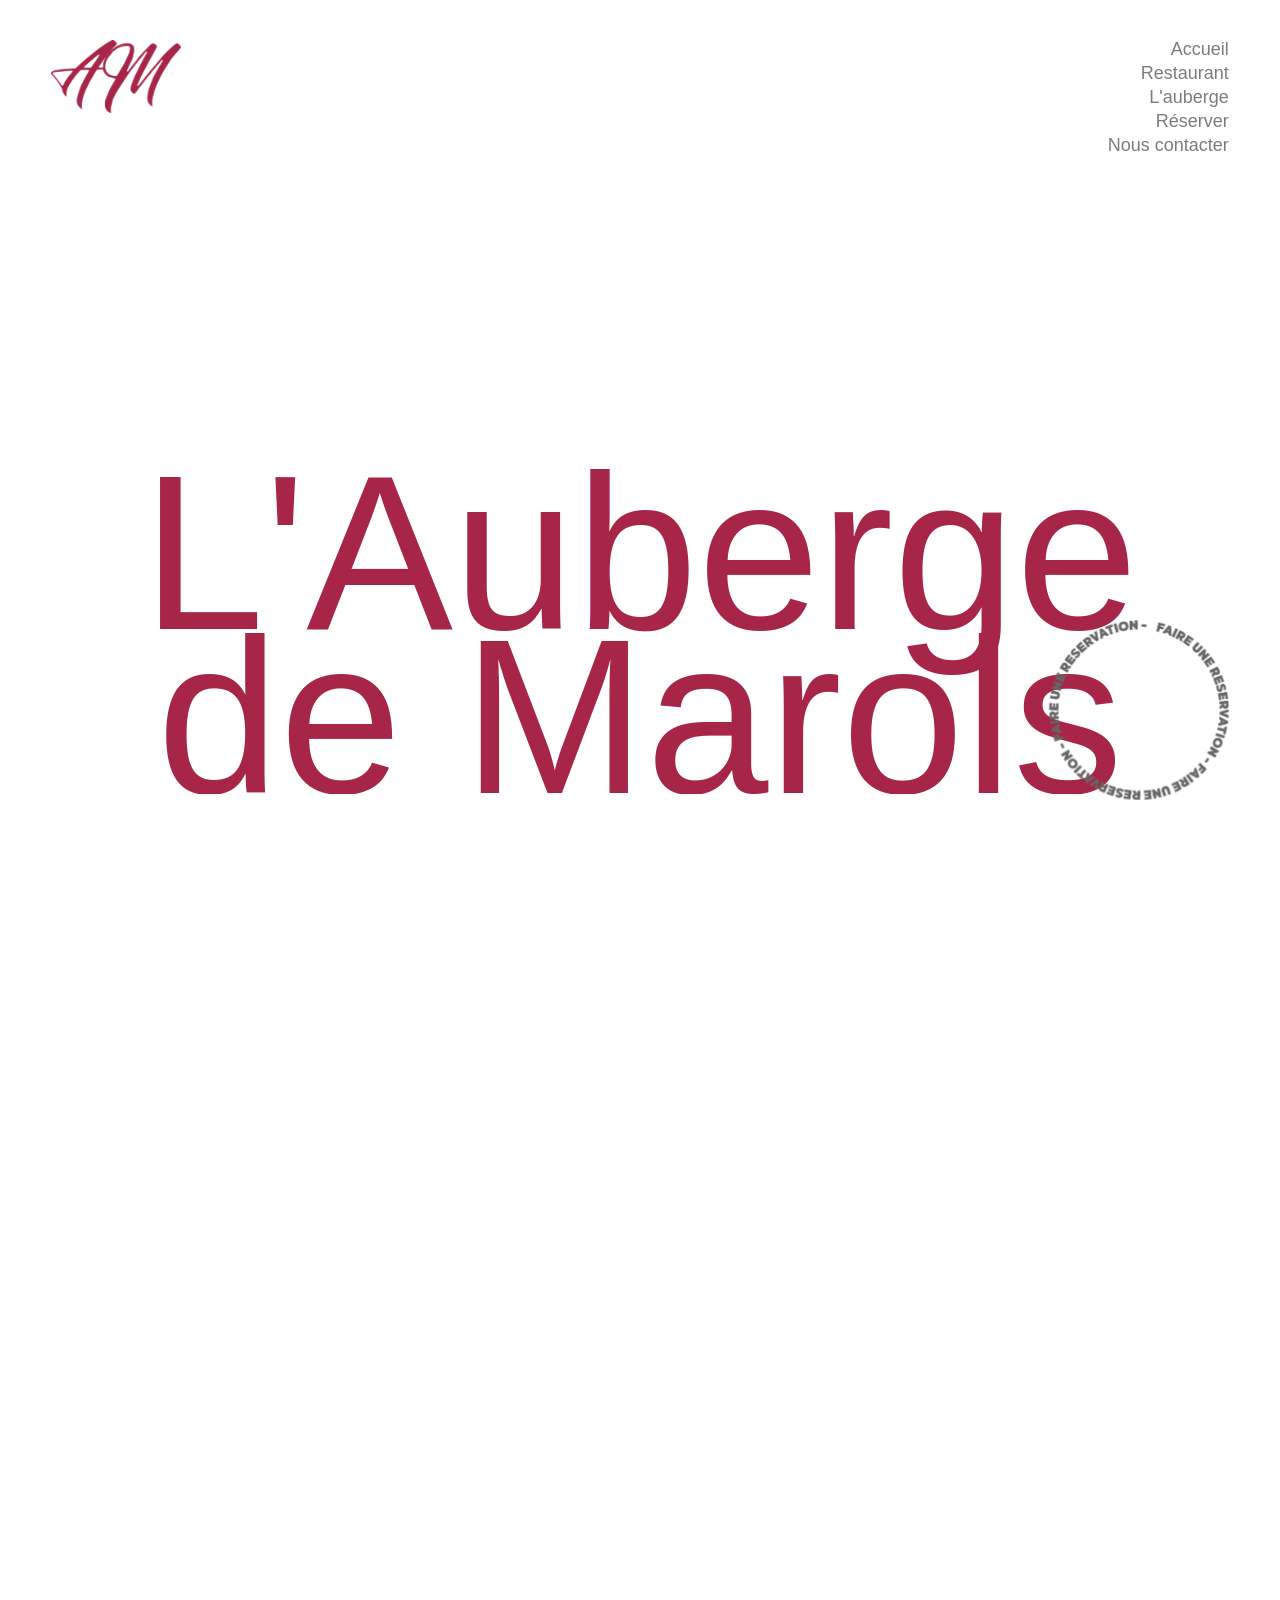
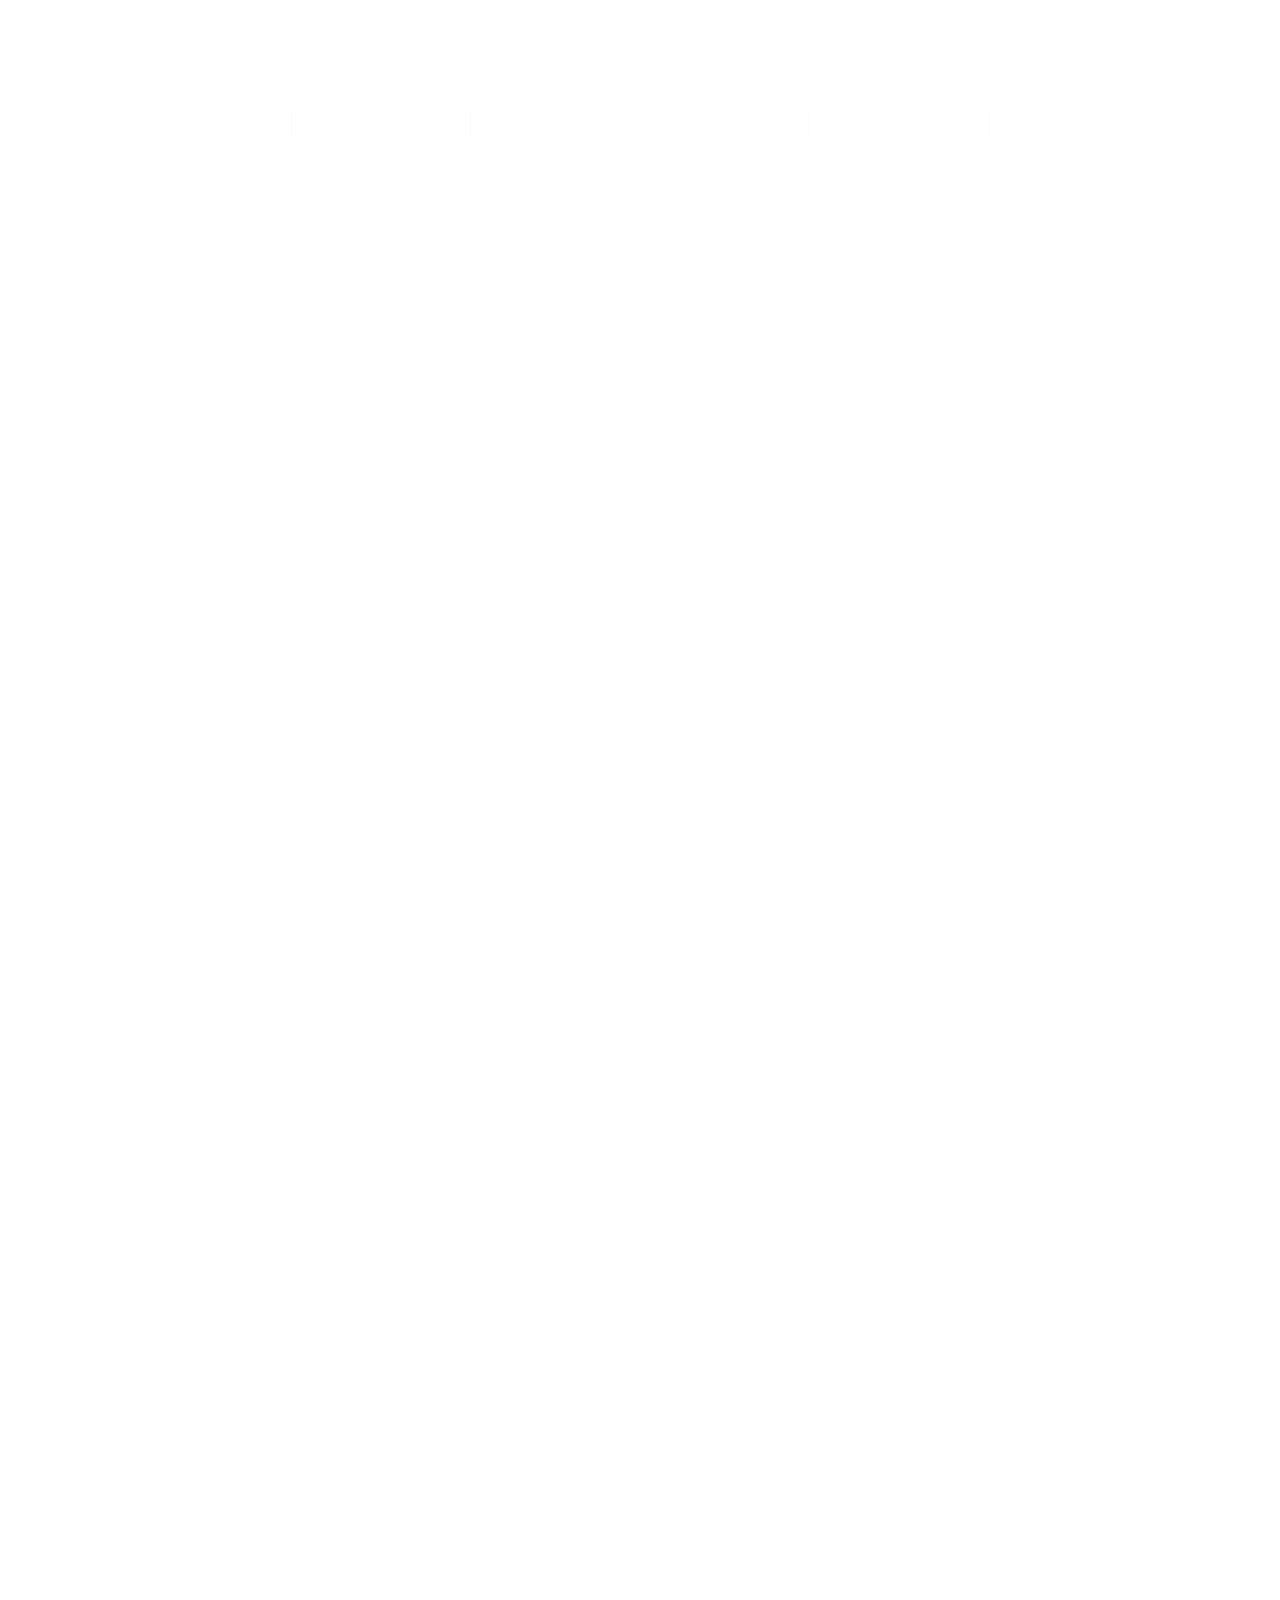
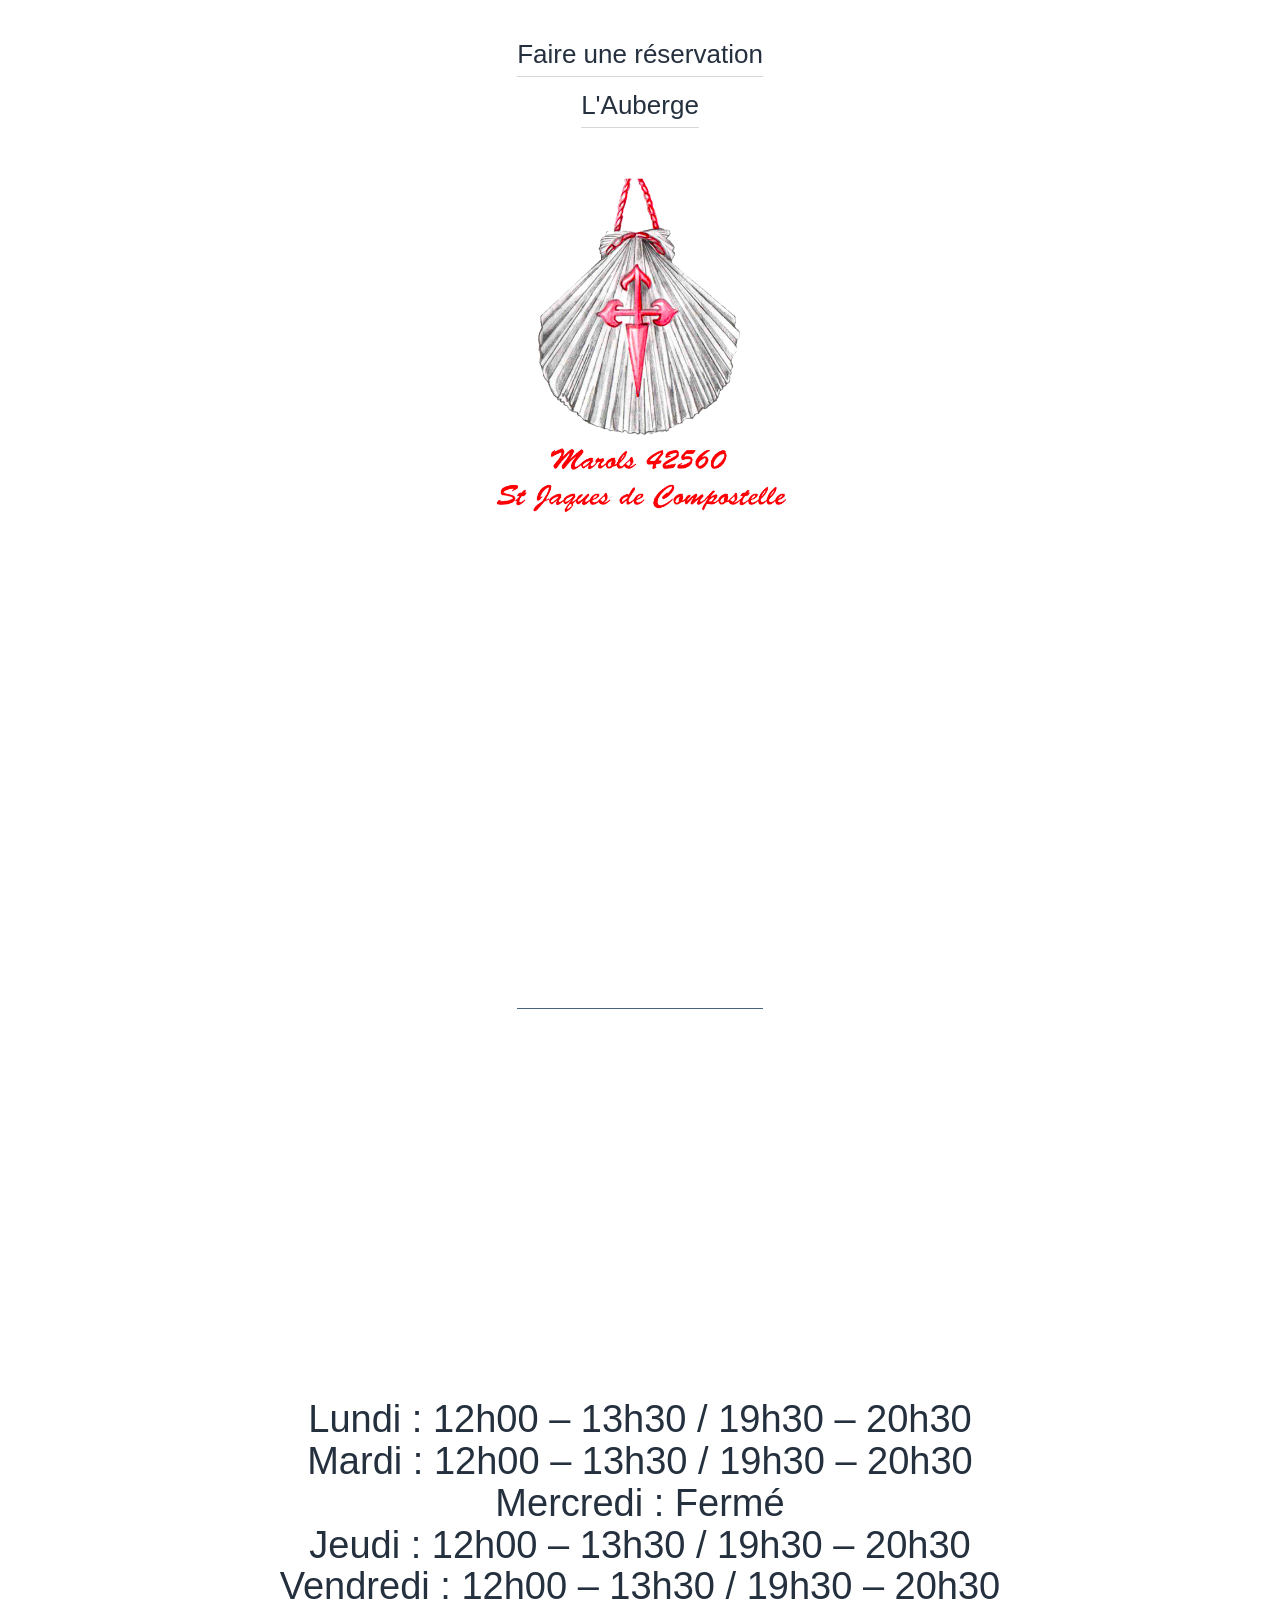
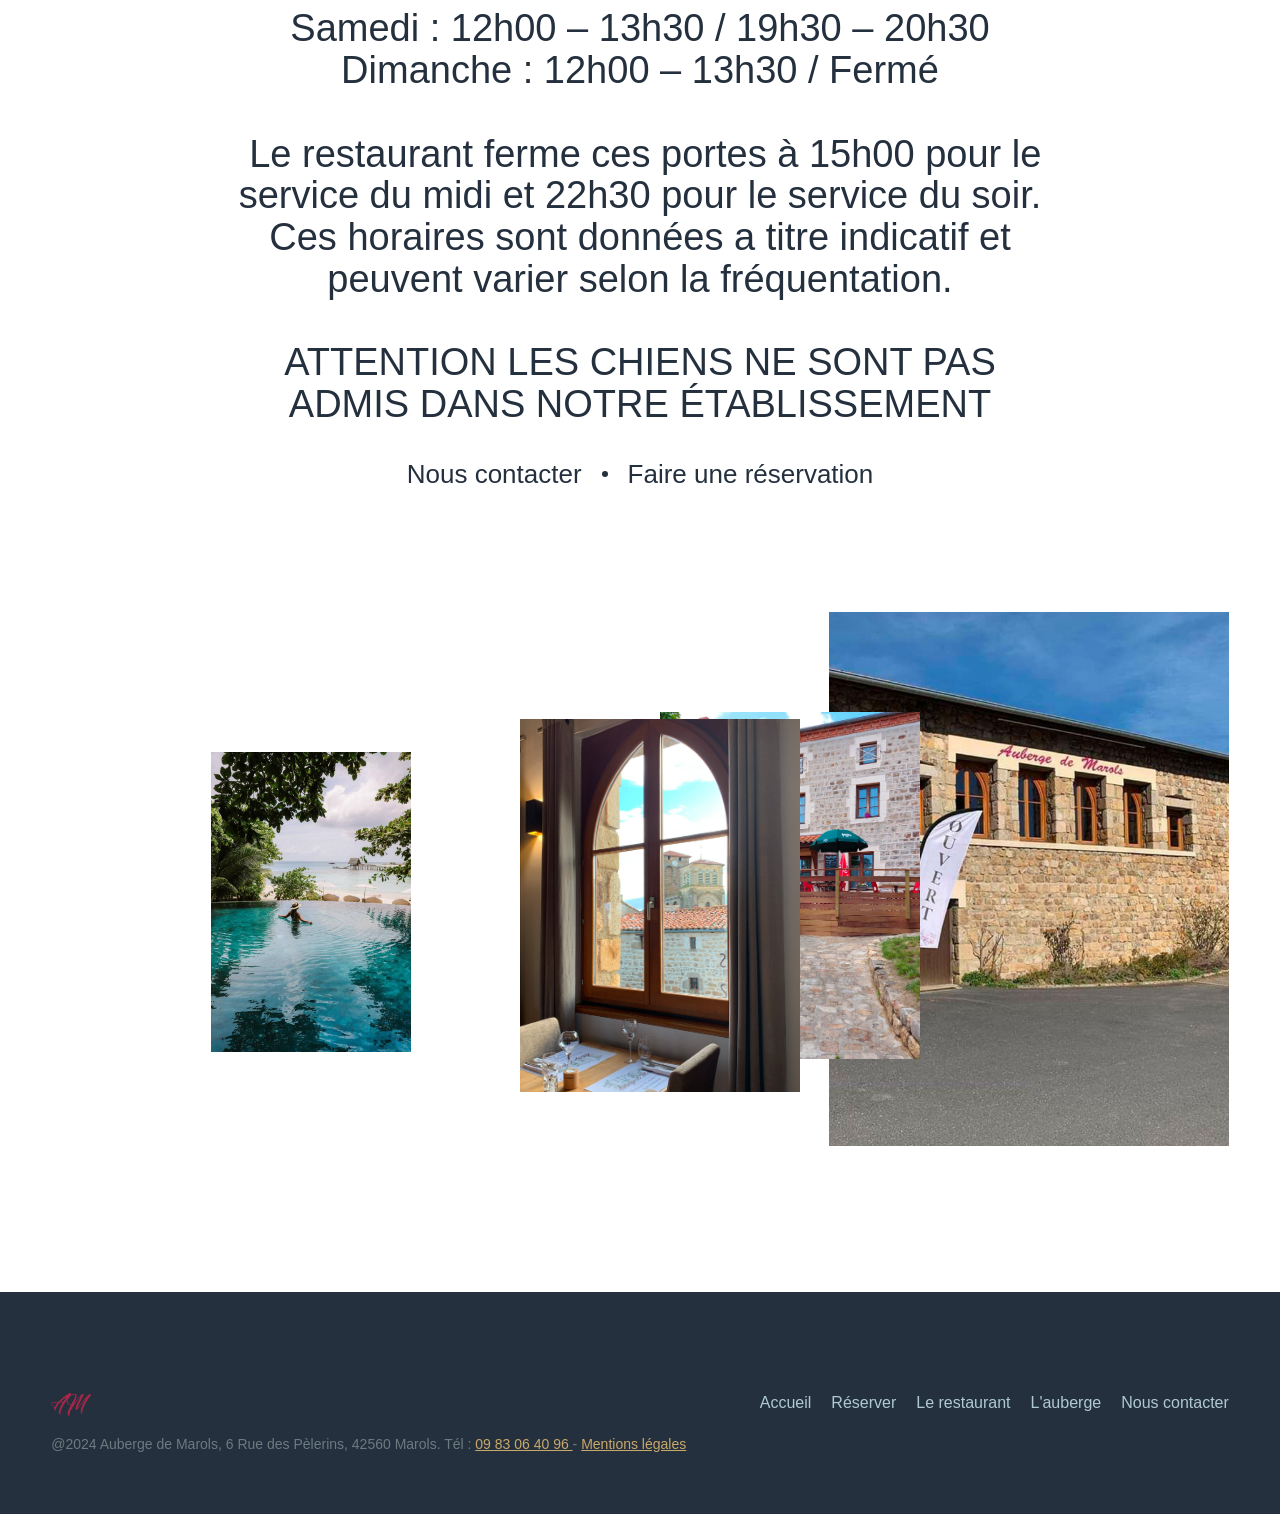
==== index.html @ 2051c54e "Import du site aubergedemarols.fr — gestion via Dashboard11 Studio Co-Authored-By: Claude Fable 5 <n" ====
<!DOCTYPE html><!--  This site was created in Webflow. https://webflow.com  --><!--  Last Published: Thu Apr 09 2026 06:49:39 GMT+0000 (Coordinated Universal Time)  -->
<html data-wf-page="66bb6d50f58fb1c4b6819d75" data-wf-site="66bb6d4ff58fb1c4b6819af4" lang="en">
<head>
  <meta charset="utf-8">
  <title>Auberge de Marols – Hôtel &amp; Restaurant au cœur du Village de Caractère en Loire</title>
  <meta content="Découvrez l’Auberge de Marols, un hôtel-restaurant chaleureux situé dans le village médiéval de Marols, en Loire. Profitez d’un séjour authentique au pied des remparts et de la porte fortifiée." name="description">
  <meta content="width=device-width, initial-scale=1" name="viewport">
  <meta content="Webflow" name="generator">
  <link href="css/normalize.css" rel="stylesheet" type="text/css">
  <link href="css/webflow.css" rel="stylesheet" type="text/css">
  <link href="css/aubergedemarols.webflow.css" rel="stylesheet" type="text/css">
  <link href="https://fonts.googleapis.com" rel="preconnect">
  <link href="https://fonts.gstatic.com" rel="preconnect" crossorigin="anonymous">
  <script src="https://ajax.googleapis.com/ajax/libs/webfont/1.6.26/webfont.js" type="text/javascript"></script>
  <script type="text/javascript">WebFont.load({  google: {    families: ["Cormorant Garamond:300,400,500,600,700","Nunito:300,400,500,600,700"]  }});</script>
  <script type="text/javascript">!function(o,c){var n=c.documentElement,t=" w-mod-";n.className+=t+"js",("ontouchstart"in o||o.DocumentTouch&&c instanceof DocumentTouch)&&(n.className+=t+"touch")}(window,document);</script>
  <link href="images/favicon.gif" rel="shortcut icon" type="image/x-icon">
  <link href="images/webclip.gif" rel="apple-touch-icon">
</head>
<body class="body">
  <div class="bg-color-changer home"></div>
  <div class="navigation-bar">
    <a href="index.html" aria-current="page" class="logo-link-wrap w-inline-block w--current"><img src="images/xlogonew3.png.pagespeed.ic.PZ7yo_VE9z.png" loading="lazy" alt="" class="nav-logo"></a>
    <div class="menu">
      <a href="index.html" aria-current="page" class="nav-link w--current">Accueil</a>
      <a href="le-restaurant-marols.html" class="nav-link">Restaurant</a>
      <a href="lauberge.html" class="nav-link">L&#x27;auberge</a>
      <a href="reservation-auberge-de-marols---reservez-votre-table-ou-sejour-en-ligne.html" class="nav-link">Réserver</a>
      <a href="contact.html" class="nav-link">Nous contacter</a>
    </div>
  </div>
  <div class="book-now-wrap">
    <a href="reservation-auberge-de-marols---reservez-votre-table-ou-sejour-en-ligne.html" class="book-now-wheel w-inline-block"></a>
  </div>
  <div class="section hero">
    <div class="container hero">
      <h1 class="h1">L&#x27;Auberge</h1>
      <div class="hero-image home _4"></div>
      <div class="hero-image home _3"></div>
      <div class="hero-image home _2"></div>
      <div class="hero-image home _1"></div>
    </div>
    <div class="text-wrap hero">
      <h1 class="h1">de Marols</h1>
    </div>
  </div>
  <div class="section after-hero">
    <div class="text-wrap centered">
      <div data-w-id="b3184a82-de19-7fb9-69c6-cdf81e65329b" class="gold-line-wrap">
        <div style="height:0%" class="gold-line"></div>
      </div>
      <div style="opacity:0" class="gold-dot"></div>
      <h2 style="opacity:0;-webkit-transform:translate3d(0, -5PX, 0) scale3d(1, 1, 1) rotateX(0) rotateY(0) rotateZ(0) skew(0, 0);-moz-transform:translate3d(0, -5PX, 0) scale3d(1, 1, 1) rotateX(0) rotateY(0) rotateZ(0) skew(0, 0);-ms-transform:translate3d(0, -5PX, 0) scale3d(1, 1, 1) rotateX(0) rotateY(0) rotateZ(0) skew(0, 0);transform:translate3d(0, -5PX, 0) scale3d(1, 1, 1) rotateX(0) rotateY(0) rotateZ(0) skew(0, 0)" class="h2 centered"><span class="gold-text">Bienvenue à l&#x27;Auberge de Marols</span><br> Située en plein coeur du Forez et perché à 827 mètres </h2><img src="images/End-Text-Decoration_1End-Text-Decoration.png" loading="lazy" alt="" class="end-text-decoration">
    </div>
  </div>
  <div data-w-id="8a0ed611-d611-3497-8383-1e03708d8148" class="section">
    <div class="container">
      <div data-delay="4000" data-animation="slide" class="slider w-slider" data-autoplay="false" data-easing="ease" style="-webkit-transform:translate3d(0, 60PX, 0) scale3d(1, 1, 1) rotateX(0) rotateY(0) rotateZ(0) skew(0, 0);-moz-transform:translate3d(0, 60PX, 0) scale3d(1, 1, 1) rotateX(0) rotateY(0) rotateZ(0) skew(0, 0);-ms-transform:translate3d(0, 60PX, 0) scale3d(1, 1, 1) rotateX(0) rotateY(0) rotateZ(0) skew(0, 0);transform:translate3d(0, 60PX, 0) scale3d(1, 1, 1) rotateX(0) rotateY(0) rotateZ(0) skew(0, 0);opacity:0.05" data-hide-arrows="false" data-disable-swipe="false" data-autoplay-limit="0" data-nav-spacing="8" data-duration="960" data-infinite="true">
        <div class="w-slider-mask">
          <div class="w-slide"><img src="images/barolo-medieval-town-in-piedmont-with-vineyards-PMFNQUY-1024x683.jpg" loading="lazy" sizes="(max-width: 1920px) 100vw, 1920px" srcset="images/barolo-medieval-town-in-piedmont-with-vineyards-PMFNQUY-1024x683-p-500.jpg 500w, images/barolo-medieval-town-in-piedmont-with-vineyards-PMFNQUY-1024x683-p-800.jpg 800w, images/barolo-medieval-town-in-piedmont-with-vineyards-PMFNQUY-1024x683-p-1080.jpg 1080w, images/barolo-medieval-town-in-piedmont-with-vineyards-PMFNQUY-1024x683-p-1600.jpg 1600w, images/barolo-medieval-town-in-piedmont-with-vineyards-PMFNQUY-1024x683.jpg 1920w" alt="" class="image"></div>
          <div class="w-slide"><img src="images/imaccueil3.jpg" loading="lazy" sizes="(max-width: 1920px) 100vw, 1920px" srcset="images/imaccueil3-p-500.jpg 500w, images/imaccueil3-p-800.jpg 800w, images/imaccueil3-p-1080.jpg 1080w, images/imaccueil3-p-1600.jpg 1600w, images/imaccueil3.jpg 1920w" alt="" class="image"></div>
          <div class="w-slide"><img src="images/facade.jpg" loading="lazy" sizes="(max-width: 1920px) 100vw, 1920px" srcset="images/facade-p-500.jpg 500w, images/facade-p-800.jpg 800w, images/facade-p-1080.jpg 1080w, images/facade-p-1600.jpg 1600w, images/facade.jpg 1920w" alt="" class="image"></div>
        </div>
        <div class="left-arrow w-slider-arrow-left">
          <div class="icon left"></div>
        </div>
        <div class="right-arrow w-slider-arrow-right">
          <div class="icon"></div>
        </div>
        <div class="slide-nav w-slider-nav w-slider-nav-invert w-round"></div>
      </div>
    </div>
  </div>
  <div class="section">
    <div class="text-wrap centered">
      <div data-w-id="9987f37f-717c-c99f-662b-11497137dbf8" class="gold-line-wrap">
        <div style="height:0%" class="gold-line"></div>
      </div>
      <div style="opacity:0" class="gold-dot"></div>
      <h2 style="opacity:0;-webkit-transform:translate3d(0, -5PX, 0) scale3d(1, 1, 1) rotateX(0) rotateY(0) rotateZ(0) skew(0, 0);-moz-transform:translate3d(0, -5PX, 0) scale3d(1, 1, 1) rotateX(0) rotateY(0) rotateZ(0) skew(0, 0);-ms-transform:translate3d(0, -5PX, 0) scale3d(1, 1, 1) rotateX(0) rotateY(0) rotateZ(0) skew(0, 0);transform:translate3d(0, -5PX, 0) scale3d(1, 1, 1) rotateX(0) rotateY(0) rotateZ(0) skew(0, 0)" class="h2 centered"><span class="gold-text">La commune de Marols est située dans le département de la Loire et de la région Rhône-Alpes. Marols fait partie du Classement des « Village de Caractère » de la Loire depuis 2011<br>‍</span>Habité par un peu plus de 400 habitants, ce village de caractère médiéval accueil 15 artistes (titre Village d’artistes obtenu en 2013) dont 7 résidents toute l’année au sein de Marols. Quelques bâtiments sont à noter comme l’église Saint Pierre, la porte fortifiée, les remparts, ainsi que la Chapelle Saint Roch.</h2>
      <a href="reservation-auberge-de-marols---reservez-votre-table-ou-sejour-en-ligne.html" data-w-id="b94abd1d-608e-f0a0-267e-fc257d601875" class="button w-inline-block">
        <div class="button-text">Faire une réservation</div>
        <div class="button-line"></div>
        <div class="button-line over"></div>
      </a>
      <a href="lauberge.html" data-w-id="2a0b7d2f-f3e7-2b56-4266-fd4bd940db0e" class="button w-inline-block">
        <div class="button-text">L&#x27;Auberge</div>
        <div class="button-line"></div>
        <div class="button-line over"></div>
      </a><img src="images/End-Text-Decoration_1End-Text-Decoration.png" loading="lazy" alt="" class="end-text-decoration up-margin"><img src="images/MAROLSAN3.png" loading="lazy" sizes="(max-width: 745px) 100vw, 745px" srcset="images/MAROLSAN3-p-500.png 500w, images/MAROLSAN3.png 745w" alt="" class="image-2">
    </div>
  </div>
  <div data-w-id="79834e63-5a91-f0ce-8084-d5c9eba5dee8" class="section-bg-color-change">
    <div class="text-wrap centered">
      <a href="restaurant.html" data-w-id="b4fd3e14-2349-ab90-c757-97e09f6c6992" class="button w-inline-block">
        <div class="button-text white">Découvrir nos menus</div>
        <div class="button-line blue"></div>
        <div class="button-line over gold"></div>
      </a><img src="images/End-Text-Decoration_1End-Text-Decoration.png" loading="lazy" alt="" class="end-text-decoration up-margin">
    </div>
  </div>
  <div class="section">
    <div class="text-wrap centered">
      <h2 data-w-id="f78d0d26-b95b-0302-7a53-b8ddc5b034cf" class="h2 centered mini">Lundi : 12h00 – 13h30 / 19h30 – 20h30<br>Mardi : 12h00 – 13h30 / 19h30 – 20h30<br>Mercredi : Fermé<br>Jeudi : 12h00 – 13h30 / 19h30 – 20h30<br>Vendredi : 12h00 – 13h30 / 19h30 – 20h30<br>Samedi : 12h00 – 13h30 / 19h30 – 20h30<br>Dimanche : 12h00 – 13h30 / Fermé<br><br>  Le restaurant ferme ces portes à 15h00 pour le service du midi et 22h30 pour le service du soir.<br>Ces horaires sont données a titre indicatif et peuvent varier selon la fréquentation.<br><br>ATTENTION LES CHIENS NE SONT PAS ADMIS DANS NOTRE ÉTABLISSEMENT</h2>
      <div class="social-link-wrap">
        <a href="contact.html" target="_blank" class="social-link">Nous contacter</a>
        <div class="blue-dot"></div>
        <a href="reservation-auberge-de-marols---reservez-votre-table-ou-sejour-en-ligne.html" target="_blank" class="social-link">Faire une réservation</a>
      </div>
    </div>
    <div data-w-id="c3d7c17a-73c8-d6e9-9d79-862443f9b901" class="container social"><img src="images/Groupe-1.jpg" sizes="(max-width: 1280px) 100vw, 1280px" srcset="images/Groupe-1-p-500.jpg 500w, images/Groupe-1-p-800.jpg 800w, images/Groupe-1-p-1080.jpg 1080w, images/Groupe-1.jpg 1280w" alt="" class="about-pic _3"><img src="images/Groupe-1-copie-3.jpg" sizes="(max-width: 1280px) 100vw, 1280px" srcset="images/Groupe-1-copie-3-p-500.jpg 500w, images/Groupe-1-copie-3-p-800.jpg 800w, images/Groupe-1-copie-3-p-1080.jpg 1080w, images/Groupe-1-copie-3.jpg 1280w" alt="" class="about-pic _2"><img src="images/Groupe-1-copie-2.jpg" sizes="(max-width: 1280px) 100vw, 1280px" srcset="images/Groupe-1-copie-2-p-500.jpg 500w, images/Groupe-1-copie-2-p-800.jpg 800w, images/Groupe-1-copie-2-p-1080.jpg 1080w, images/Groupe-1-copie-2.jpg 1280w" alt="" class="about-pic _1"><img src="images/barolo-medieval-town-in-piedmont-with-vineyards-PMFNQUY-1024x683.jpg" sizes="(max-width: 1920px) 100vw, 1920px" srcset="images/barolo-medieval-town-in-piedmont-with-vineyards-PMFNQUY-1024x683-p-500.jpg 500w, images/barolo-medieval-town-in-piedmont-with-vineyards-PMFNQUY-1024x683-p-800.jpg 800w, images/barolo-medieval-town-in-piedmont-with-vineyards-PMFNQUY-1024x683-p-1080.jpg 1080w, images/barolo-medieval-town-in-piedmont-with-vineyards-PMFNQUY-1024x683-p-1600.jpg 1600w, images/barolo-medieval-town-in-piedmont-with-vineyards-PMFNQUY-1024x683.jpg 1920w" alt="" class="about-pic _5"><img src="images/UNSPLASH-chelsea-gates.jpg" alt="" class="about-pic _4"></div>
  </div>
  <div class="section footer">
    <div class="container footer">
      <a href="#" class="logo-link-wrap w-inline-block"><img src="images/xlogonew3.png.pagespeed.ic.PZ7yo_VE9z.png" loading="lazy" alt="" class="logo"></a>
      <div class="link-wrap">
        <a href="index.html" aria-current="page" class="footer-link w--current">Accueil</a>
        <a href="reservation-auberge-de-marols---reservez-votre-table-ou-sejour-en-ligne.html" class="footer-link">Réserver</a>
        <a href="le-restaurant-marols.html" class="footer-link">Le restaurant</a>
        <a href="lauberge.html" class="footer-link">L&#x27;auberge</a>
        <a href="contact.html" class="footer-link">Nous contacter</a>
      </div>
    </div>
    <div class="container footer">
      <div class="licence">@2024 Auberge de Marols, 6 Rue des Pèlerins, 42560 Marols. Tél : <a href="tel:0983064096">09 83 06 40 96 </a>- <a href="mentions-legales.html">Mentions légales</a>
      </div>
    </div>
  </div>
  <script src="https://d3e54v103j8qbb.cloudfront.net/js/jquery-3.5.1.min.dc5e7f18c8.js?site=66bb6d4ff58fb1c4b6819af4" type="text/javascript" integrity="sha256-9/aliU8dGd2tb6OSsuzixeV4y/faTqgFtohetphbbj0=" crossorigin="anonymous"></script>
  <script src="js/webflow.js" type="text/javascript"></script>
</body>
</html>
---- css/webflow.css ----
@font-face {
  font-family: 'webflow-icons';
  src: url("[data-uri]") format('truetype');
  font-weight: normal;
  font-style: normal;
}
[class^="w-icon-"],
[class*=" w-icon-"] {
  /* use !important to prevent issues with browser extensions that change fonts */
  font-family: 'webflow-icons' !important;
  speak: none;
  font-style: normal;
  font-weight: normal;
  font-variant: normal;
  text-transform: none;
  line-height: 1;
  /* Better Font Rendering =========== */
  -webkit-font-smoothing: antialiased;
  -moz-osx-font-smoothing: grayscale;
}
.w-icon-slider-right:before {
  content: "\e600";
}
.w-icon-slider-left:before {
  content: "\e601";
}
.w-icon-nav-menu:before {
  content: "\e602";
}
.w-icon-arrow-down:before,
.w-icon-dropdown-toggle:before {
  content: "\e603";
}
.w-icon-file-upload-remove:before {
  content: "\e900";
}
.w-icon-file-upload-icon:before {
  content: "\e903";
}
* {
  -webkit-box-sizing: border-box;
  -moz-box-sizing: border-box;
  box-sizing: border-box;
}
html {
  height: 100%;
}
body {
  margin: 0;
  min-height: 100%;
  background-color: #fff;
  font-family: Arial, sans-serif;
  font-size: 14px;
  line-height: 20px;
  color: #333;
}
img {
  max-width: 100%;
  vertical-align: middle;
  display: inline-block;
}
html.w-mod-touch * {
  background-attachment: scroll !important;
}
.w-block {
  display: block;
}
.w-inline-block {
  max-width: 100%;
  display: inline-block;
}
.w-clearfix:before,
.w-clearfix:after {
  content: " ";
  display: table;
  grid-column-start: 1;
  grid-row-start: 1;
  grid-column-end: 2;
  grid-row-end: 2;
}
.w-clearfix:after {
  clear: both;
}
.w-hidden {
  display: none;
}
.w-button {
  display: inline-block;
  padding: 9px 15px;
  background-color: #3898EC;
  color: white;
  border: 0;
  line-height: inherit;
  text-decoration: none;
  cursor: pointer;
  border-radius: 0;
}
input.w-button {
  -webkit-appearance: button;
}
html[data-w-dynpage] [data-w-cloak] {
  color: transparent !important;
}
.w-code-block {
  margin: unset;
}
pre.w-code-block code {
  all: inherit;
}
.w-optimization {
  display: contents;
}
.w-webflow-badge,
.w-webflow-badge > img {
  box-sizing: unset;
  width: unset;
  height: unset;
  max-height: unset;
  max-width: unset;
  min-height: unset;
  min-width: unset;
  margin: unset;
  padding: unset;
  float: unset;
  clear: unset;
  border: unset;
  border-radius: unset;
  background: unset;
  background-image: unset;
  background-position: unset;
  background-size: unset;
  background-repeat: unset;
  background-origin: unset;
  background-clip: unset;
  background-attachment: unset;
  background-color: unset;
  box-shadow: unset;
  transform: unset;
  transition: unset;
  direction: unset;
  font-family: unset;
  font-weight: unset;
  color: unset;
  font-size: unset;
  line-height: unset;
  font-style: unset;
  font-variant: unset;
  text-align: unset;
  letter-spacing: unset;
  text-decoration: unset;
  text-indent: unset;
  text-transform: unset;
  list-style-type: unset;
  text-shadow: unset;
  vertical-align: unset;
  cursor: unset;
  white-space: unset;
  word-break: unset;
  word-spacing: unset;
  word-wrap: unset;
}
.w-webflow-badge {
  position: fixed !important;
  display: inline-block !important;
  visibility: visible !important;
  opacity: 1 !important;
  z-index: 2147483647 !important;
  top: auto !important;
  right: 12px !important;
  bottom: 12px !important;
  left: auto !important;
  color: #aaadb0 !important;
  background-color: #fff !important;
  border-radius: 3px !important;
  padding: 6px !important;
  font-size: 12px !important;
  line-height: 14px !important;
  text-decoration: none !important;
  transform: none !important;
  margin: 0 !important;
  width: auto !important;
  height: auto !important;
  overflow: unset !important;
  white-space: nowrap;
  box-shadow: 0 0 0 1px rgba(0, 0, 0, 0.1), 0px 1px 3px rgba(0, 0, 0, 0.1);
  cursor: pointer;
}
.w-webflow-badge > img {
  position: unset;
  display: inline-block !important;
  visibility: unset !important;
  opacity: 1 !important;
  vertical-align: middle !important;
}
h1,
h2,
h3,
h4,
h5,
h6 {
  font-weight: bold;
  margin-bottom: 10px;
}
h1 {
  font-size: 38px;
  line-height: 44px;
  margin-top: 20px;
}
h2 {
  font-size: 32px;
  line-height: 36px;
  margin-top: 20px;
}
h3 {
  font-size: 24px;
  line-height: 30px;
  margin-top: 20px;
}
h4 {
  font-size: 18px;
  line-height: 24px;
  margin-top: 10px;
}
h5 {
  font-size: 14px;
  line-height: 20px;
  margin-top: 10px;
}
h6 {
  font-size: 12px;
  line-height: 18px;
  margin-top: 10px;
}
p {
  margin-top: 0;
  margin-bottom: 10px;
}
blockquote {
  margin: 0 0 10px 0;
  padding: 10px 20px;
  border-left: 5px solid #E2E2E2;
  font-size: 18px;
  line-height: 22px;
}
figure {
  margin: 0;
  margin-bottom: 10px;
}
figcaption {
  margin-top: 5px;
  text-align: center;
}
ul,
ol {
  margin-top: 0px;
  margin-bottom: 10px;
  padding-left: 40px;
}
.w-list-unstyled {
  padding-left: 0;
  list-style: none;
}
.w-embed:before,
.w-embed:after {
  content: " ";
  display: table;
  grid-column-start: 1;
  grid-row-start: 1;
  grid-column-end: 2;
  grid-row-end: 2;
}
.w-embed:after {
  clear: both;
}
.w-video {
  width: 100%;
  position: relative;
  padding: 0;
}
.w-video iframe,
.w-video object,
.w-video embed {
  position: absolute;
  top: 0;
  left: 0;
  width: 100%;
  height: 100%;
  border: none;
}
fieldset {
  padding: 0;
  margin: 0;
  border: 0;
}
button,
[type='button'],
[type='reset'] {
  border: 0;
  cursor: pointer;
  -webkit-appearance: button;
}
.w-form {
  margin: 0 0 15px;
}
.w-form-done {
  display: none;
  padding: 20px;
  text-align: center;
  background-color: #dddddd;
}
.w-form-fail {
  display: none;
  margin-top: 10px;
  padding: 10px;
  background-color: #ffdede;
}
label {
  display: block;
  margin-bottom: 5px;
  font-weight: bold;
}
.w-input,
.w-select {
  display: block;
  width: 100%;
  height: 38px;
  padding: 8px 12px;
  margin-bottom: 10px;
  font-size: 14px;
  line-height: 1.42857143;
  color: #333333;
  vertical-align: middle;
  background-color: #ffffff;
  border: 1px solid #cccccc;
}
.w-input::placeholder,
.w-select::placeholder {
  color: #999;
}
.w-input:focus,
.w-select:focus {
  border-color: #3898EC;
  outline: 0;
}
.w-input[disabled],
.w-select[disabled],
.w-input[readonly],
.w-select[readonly],
fieldset[disabled] .w-input,
fieldset[disabled] .w-select {
  cursor: not-allowed;
}
.w-input[disabled]:not(.w-input-disabled),
.w-select[disabled]:not(.w-input-disabled),
.w-input[readonly],
.w-select[readonly],
fieldset[disabled]:not(.w-input-disabled) .w-input,
fieldset[disabled]:not(.w-input-disabled) .w-select {
  background-color: #eeeeee;
}
textarea.w-input,
textarea.w-select {
  height: auto;
}
.w-select {
  background-color: #f3f3f3;
}
.w-select[multiple] {
  height: auto;
}
.w-form-label {
  display: inline-block;
  cursor: pointer;
  font-weight: normal;
  margin-bottom: 0px;
}
.w-radio {
  display: block;
  margin-bottom: 5px;
  padding-left: 20px;
}
.w-radio:before,
.w-radio:after {
  content: " ";
  display: table;
  grid-column-start: 1;
  grid-row-start: 1;
  grid-column-end: 2;
  grid-row-end: 2;
}
.w-radio:after {
  clear: both;
}
.w-radio-input {
  margin: 4px 0 0;
  line-height: normal;
  float: left;
  margin-left: -20px;
}
.w-radio-input {
  margin-top: 3px;
}
.w-file-upload {
  display: block;
  margin-bottom: 10px;
}
.w-file-upload-input {
  width: 0.1px;
  height: 0.1px;
  opacity: 0;
  overflow: hidden;
  position: absolute;
  z-index: -100;
}
.w-file-upload-default,
.w-file-upload-uploading,
.w-file-upload-success {
  display: inline-block;
  color: #333333;
}
.w-file-upload-error {
  display: block;
  margin-top: 10px;
}
.w-file-upload-default.w-hidden,
.w-file-upload-uploading.w-hidden,
.w-file-upload-error.w-hidden,
.w-file-upload-success.w-hidden {
  display: none;
}
.w-file-upload-uploading-btn {
  display: flex;
  font-size: 14px;
  font-weight: normal;
  cursor: pointer;
  margin: 0;
  padding: 8px 12px;
  border: 1px solid #cccccc;
  background-color: #fafafa;
}
.w-file-upload-file {
  display: flex;
  flex-grow: 1;
  justify-content: space-between;
  margin: 0;
  padding: 8px 9px 8px 11px;
  border: 1px solid #cccccc;
  background-color: #fafafa;
}
.w-file-upload-file-name {
  font-size: 14px;
  font-weight: normal;
  display: block;
}
.w-file-remove-link {
  margin-top: 3px;
  margin-left: 10px;
  width: auto;
  height: auto;
  padding: 3px;
  display: block;
  cursor: pointer;
}
.w-icon-file-upload-remove {
  margin: auto;
  font-size: 10px;
}
.w-file-upload-error-msg {
  display: inline-block;
  color: #ea384c;
  padding: 2px 0;
}
.w-file-upload-info {
  display: inline-block;
  line-height: 38px;
  padding: 0 12px;
}
.w-file-upload-label {
  display: inline-block;
  font-size: 14px;
  font-weight: normal;
  cursor: pointer;
  margin: 0;
  padding: 8px 12px;
  border: 1px solid #cccccc;
  background-color: #fafafa;
}
.w-icon-file-upload-icon,
.w-icon-file-upload-uploading {
  display: inline-block;
  margin-right: 8px;
  width: 20px;
}
.w-icon-file-upload-uploading {
  height: 20px;
}
.w-container {
  margin-left: auto;
  margin-right: auto;
  max-width: 940px;
}
.w-container:before,
.w-container:after {
  content: " ";
  display: table;
  grid-column-start: 1;
  grid-row-start: 1;
  grid-column-end: 2;
  grid-row-end: 2;
}
.w-container:after {
  clear: both;
}
.w-container .w-row {
  margin-left: -10px;
  margin-right: -10px;
}
.w-row:before,
.w-row:after {
  content: " ";
  display: table;
  grid-column-start: 1;
  grid-row-start: 1;
  grid-column-end: 2;
  grid-row-end: 2;
}
.w-row:after {
  clear: both;
}
.w-row .w-row {
  margin-left: 0;
  margin-right: 0;
}
.w-col {
  position: relative;
  float: left;
  width: 100%;
  min-height: 1px;
  padding-left: 10px;
  padding-right: 10px;
}
.w-col .w-col {
  padding-left: 0;
  padding-right: 0;
}
.w-col-1 {
  width: 8.33333333%;
}
.w-col-2 {
  width: 16.66666667%;
}
.w-col-3 {
  width: 25%;
}
.w-col-4 {
  width: 33.33333333%;
}
.w-col-5 {
  width: 41.66666667%;
}
.w-col-6 {
  width: 50%;
}
.w-col-7 {
  width: 58.33333333%;
}
.w-col-8 {
  width: 66.66666667%;
}
.w-col-9 {
  width: 75%;
}
.w-col-10 {
  width: 83.33333333%;
}
.w-col-11 {
  width: 91.66666667%;
}
.w-col-12 {
  width: 100%;
}
.w-hidden-main {
  display: none !important;
}
@media screen and (max-width: 991px) {
  .w-container {
    max-width: 728px;
  }
  .w-hidden-main {
    display: inherit !important;
  }
  .w-hidden-medium {
    display: none !important;
  }
  .w-col-medium-1 {
    width: 8.33333333%;
  }
  .w-col-medium-2 {
    width: 16.66666667%;
  }
  .w-col-medium-3 {
    width: 25%;
  }
  .w-col-medium-4 {
    width: 33.33333333%;
  }
  .w-col-medium-5 {
    width: 41.66666667%;
  }
  .w-col-medium-6 {
    width: 50%;
  }
  .w-col-medium-7 {
    width: 58.33333333%;
  }
  .w-col-medium-8 {
    width: 66.66666667%;
  }
  .w-col-medium-9 {
    width: 75%;
  }
  .w-col-medium-10 {
    width: 83.33333333%;
  }
  .w-col-medium-11 {
    width: 91.66666667%;
  }
  .w-col-medium-12 {
    width: 100%;
  }
  .w-col-stack {
    width: 100%;
    left: auto;
    right: auto;
  }
}
@media screen and (max-width: 767px) {
  .w-hidden-main {
    display: inherit !important;
  }
  .w-hidden-medium {
    display: inherit !important;
  }
  .w-hidden-small {
    display: none !important;
  }
  .w-row,
  .w-container .w-row {
    margin-left: 0;
    margin-right: 0;
  }
  .w-col {
    width: 100%;
    left: auto;
    right: auto;
  }
  .w-col-small-1 {
    width: 8.33333333%;
  }
  .w-col-small-2 {
    width: 16.66666667%;
  }
  .w-col-small-3 {
    width: 25%;
  }
  .w-col-small-4 {
    width: 33.33333333%;
  }
  .w-col-small-5 {
    width: 41.66666667%;
  }
  .w-col-small-6 {
    width: 50%;
  }
  .w-col-small-7 {
    width: 58.33333333%;
  }
  .w-col-small-8 {
    width: 66.66666667%;
  }
  .w-col-small-9 {
    width: 75%;
  }
  .w-col-small-10 {
    width: 83.33333333%;
  }
  .w-col-small-11 {
    width: 91.66666667%;
  }
  .w-col-small-12 {
    width: 100%;
  }
}
@media screen and (max-width: 479px) {
  .w-container {
    max-width: none;
  }
  .w-hidden-main {
    display: inherit !important;
  }
  .w-hidden-medium {
    display: inherit !important;
  }
  .w-hidden-small {
    display: inherit !important;
  }
  .w-hidden-tiny {
    display: none !important;
  }
  .w-col {
    width: 100%;
  }
  .w-col-tiny-1 {
    width: 8.33333333%;
  }
  .w-col-tiny-2 {
    width: 16.66666667%;
  }
  .w-col-tiny-3 {
    width: 25%;
  }
  .w-col-tiny-4 {
    width: 33.33333333%;
  }
  .w-col-tiny-5 {
    width: 41.66666667%;
  }
  .w-col-tiny-6 {
    width: 50%;
  }
  .w-col-tiny-7 {
    width: 58.33333333%;
  }
  .w-col-tiny-8 {
    width: 66.66666667%;
  }
  .w-col-tiny-9 {
    width: 75%;
  }
  .w-col-tiny-10 {
    width: 83.33333333%;
  }
  .w-col-tiny-11 {
    width: 91.66666667%;
  }
  .w-col-tiny-12 {
    width: 100%;
  }
}
.w-widget {
  position: relative;
}
.w-widget-map {
  width: 100%;
  height: 400px;
}
.w-widget-map label {
  width: auto;
  display: inline;
}
.w-widget-map img {
  max-width: inherit;
}
.w-widget-map .gm-style-iw {
  text-align: center;
}
.w-widget-map .gm-style-iw > button {
  display: none !important;
}
.w-widget-twitter {
  overflow: hidden;
}
.w-widget-twitter-count-shim {
  display: inline-block;
  vertical-align: top;
  position: relative;
  width: 28px;
  height: 20px;
  text-align: center;
  background: white;
  border: #758696 solid 1px;
  border-radius: 3px;
}
.w-widget-twitter-count-shim * {
  pointer-events: none;
  user-select: none;
}
.w-widget-twitter-count-shim .w-widget-twitter-count-inner {
  position: relative;
  font-size: 15px;
  line-height: 12px;
  text-align: center;
  color: #999;
  font-family: serif;
}
.w-widget-twitter-count-shim .w-widget-twitter-count-clear {
  position: relative;
  display: block;
}
.w-widget-twitter-count-shim.w--large {
  width: 36px;
  height: 28px;
}
.w-widget-twitter-count-shim.w--large .w-widget-twitter-count-inner {
  font-size: 18px;
  line-height: 18px;
}
.w-widget-twitter-count-shim:not(.w--vertical) {
  margin-left: 5px;
  margin-right: 8px;
}
.w-widget-twitter-count-shim:not(.w--vertical).w--large {
  margin-left: 6px;
}
.w-widget-twitter-count-shim:not(.w--vertical):before,
.w-widget-twitter-count-shim:not(.w--vertical):after {
  top: 50%;
  left: 0;
  border: solid transparent;
  content: ' ';
  height: 0;
  width: 0;
  position: absolute;
  pointer-events: none;
}
.w-widget-twitter-count-shim:not(.w--vertical):before {
  border-color: rgba(117, 134, 150, 0);
  border-right-color: #5d6c7b;
  border-width: 4px;
  margin-left: -9px;
  margin-top: -4px;
}
.w-widget-twitter-count-shim:not(.w--vertical).w--large:before {
  border-width: 5px;
  margin-left: -10px;
  margin-top: -5px;
}
.w-widget-twitter-count-shim:not(.w--vertical):after {
  border-color: rgba(255, 255, 255, 0);
  border-right-color: white;
  border-width: 4px;
  margin-left: -8px;
  margin-top: -4px;
}
.w-widget-twitter-count-shim:not(.w--vertical).w--large:after {
  border-width: 5px;
  margin-left: -9px;
  margin-top: -5px;
}
.w-widget-twitter-count-shim.w--vertical {
  width: 61px;
  height: 33px;
  margin-bottom: 8px;
}
.w-widget-twitter-count-shim.w--vertical:before,
.w-widget-twitter-count-shim.w--vertical:after {
  top: 100%;
  left: 50%;
  border: solid transparent;
  content: ' ';
  height: 0;
  width: 0;
  position: absolute;
  pointer-events: none;
}
.w-widget-twitter-count-shim.w--vertical:before {
  border-color: rgba(117, 134, 150, 0);
  border-top-color: #5d6c7b;
  border-width: 5px;
  margin-left: -5px;
}
.w-widget-twitter-count-shim.w--vertical:after {
  border-color: rgba(255, 255, 255, 0);
  border-top-color: white;
  border-width: 4px;
  margin-left: -4px;
}
.w-widget-twitter-count-shim.w--vertical .w-widget-twitter-count-inner {
  font-size: 18px;
  line-height: 22px;
}
.w-widget-twitter-count-shim.w--vertical.w--large {
  width: 76px;
}
.w-background-video {
  position: relative;
  overflow: hidden;
  height: 500px;
  color: white;
}
.w-background-video > video {
  background-size: cover;
  background-position: 50% 50%;
  position: absolute;
  margin: auto;
  width: 100%;
  height: 100%;
  right: -100%;
  bottom: -100%;
  top: -100%;
  left: -100%;
  object-fit: cover;
  z-index: -100;
}
.w-background-video > video::-webkit-media-controls-start-playback-button {
  display: none !important;
  -webkit-appearance: none;
}
.w-background-video--control {
  position: absolute;
  bottom: 1em;
  right: 1em;
  background-color: transparent;
  padding: 0;
}
.w-background-video--control > [hidden] {
  display: none !important;
}
.w-slider {
  position: relative;
  height: 300px;
  text-align: center;
  background: #dddddd;
  clear: both;
  -webkit-tap-highlight-color: rgba(0, 0, 0, 0);
  tap-highlight-color: rgba(0, 0, 0, 0);
}
.w-slider-mask {
  position: relative;
  display: block;
  overflow: hidden;
  z-index: 1;
  left: 0;
  right: 0;
  height: 100%;
  white-space: nowrap;
}
.w-slide {
  position: relative;
  display: inline-block;
  vertical-align: top;
  width: 100%;
  height: 100%;
  white-space: normal;
  text-align: left;
}
.w-slider-nav {
  position: absolute;
  z-index: 2;
  top: auto;
  right: 0;
  bottom: 0;
  left: 0;
  margin: auto;
  padding-top: 10px;
  height: 40px;
  text-align: center;
  -webkit-tap-highlight-color: rgba(0, 0, 0, 0);
  tap-highlight-color: rgba(0, 0, 0, 0);
}
.w-slider-nav.w-round > div {
  border-radius: 100%;
}
.w-slider-nav.w-num > div {
  width: auto;
  height: auto;
  padding: 0.2em 0.5em;
  font-size: inherit;
  line-height: inherit;
}
.w-slider-nav.w-shadow > div {
  box-shadow: 0 0 3px rgba(51, 51, 51, 0.4);
}
.w-slider-nav-invert {
  color: #fff;
}
.w-slider-nav-invert > div {
  background-color: rgba(34, 34, 34, 0.4);
}
.w-slider-nav-invert > div.w-active {
  background-color: #222;
}
.w-slider-dot {
  position: relative;
  display: inline-block;
  width: 1em;
  height: 1em;
  background-color: rgba(255, 255, 255, 0.4);
  cursor: pointer;
  margin: 0 3px 0.5em;
  transition: background-color 100ms, color 100ms;
}
.w-slider-dot.w-active {
  background-color: #fff;
}
.w-slider-dot:focus {
  outline: none;
  box-shadow: 0px 0px 0px 2px #fff;
}
.w-slider-dot:focus.w-active {
  box-shadow: none;
}
.w-slider-arrow-left,
.w-slider-arrow-right {
  position: absolute;
  width: 80px;
  top: 0;
  right: 0;
  bottom: 0;
  left: 0;
  margin: auto;
  cursor: pointer;
  overflow: hidden;
  color: white;
  font-size: 40px;
  -webkit-tap-highlight-color: rgba(0, 0, 0, 0);
  tap-highlight-color: rgba(0, 0, 0, 0);
  user-select: none;
}
.w-slider-arrow-left [class^='w-icon-'],
.w-slider-arrow-right [class^='w-icon-'],
.w-slider-arrow-left [class*=' w-icon-'],
.w-slider-arrow-right [class*=' w-icon-'] {
  position: absolute;
}
.w-slider-arrow-left:focus,
.w-slider-arrow-right:focus {
  outline: 0;
}
.w-slider-arrow-left {
  z-index: 3;
  right: auto;
}
.w-slider-arrow-right {
  z-index: 4;
  left: auto;
}
.w-icon-slider-left,
.w-icon-slider-right {
  top: 0;
  right: 0;
  bottom: 0;
  left: 0;
  margin: auto;
  width: 1em;
  height: 1em;
}
.w-slider-aria-label {
  border: 0;
  clip: rect(0 0 0 0);
  height: 1px;
  margin: -1px;
  overflow: hidden;
  padding: 0;
  position: absolute;
  width: 1px;
}
.w-slider-force-show {
  display: block !important;
}
.w-dropdown {
  display: inline-block;
  position: relative;
  text-align: left;
  margin-left: auto;
  margin-right: auto;
  z-index: 900;
}
.w-dropdown-btn,
.w-dropdown-toggle,
.w-dropdown-link {
  position: relative;
  vertical-align: top;
  text-decoration: none;
  color: #222222;
  padding: 20px;
  text-align: left;
  margin-left: auto;
  margin-right: auto;
  white-space: nowrap;
}
.w-dropdown-toggle {
  user-select: none;
  display: inline-block;
  cursor: pointer;
  padding-right: 40px;
}
.w-dropdown-toggle:focus {
  outline: 0;
}
.w-icon-dropdown-toggle {
  position: absolute;
  top: 0;
  right: 0;
  bottom: 0;
  margin: auto;
  margin-right: 20px;
  width: 1em;
  height: 1em;
}
.w-dropdown-list {
  position: absolute;
  background: #dddddd;
  display: none;
  min-width: 100%;
}
.w-dropdown-list.w--open {
  display: block;
}
.w-dropdown-link {
  padding: 10px 20px;
  display: block;
  color: #222222;
}
.w-dropdown-link.w--current {
  color: #0082f3;
}
.w-dropdown-link:focus {
  outline: 0;
}
@media screen and (max-width: 767px) {
  .w-nav-brand {
    padding-left: 10px;
  }
}
/**
 * ## Note
 * Safari (on both iOS and OS X) does not handle viewport units (vh, vw) well.
 * For example percentage units do not work on descendants of elements that
 * have any dimensions expressed in viewport units. It also doesn’t handle them at
 * all in `calc()`.
 */
/**
 * Wrapper around all lightbox elements
 *
 * 1. Since the lightbox can receive focus, IE also gives it an outline.
 * 2. Fixes flickering on Chrome when a transition is in progress
 *    underneath the lightbox.
 */
.w-lightbox-backdrop {
  cursor: auto;
  font-style: normal;
  letter-spacing: normal;
  list-style: disc;
  text-indent: 0;
  text-shadow: none;
  text-transform: none;
  visibility: visible;
  white-space: normal;
  word-break: normal;
  word-spacing: normal;
  word-wrap: normal;
  position: fixed;
  top: 0;
  right: 0;
  bottom: 0;
  left: 0;
  color: #fff;
  font-family: "Helvetica Neue", Helvetica, Ubuntu, "Segoe UI", Verdana, sans-serif;
  font-size: 17px;
  line-height: 1.2;
  font-weight: 300;
  text-align: center;
  background: rgba(0, 0, 0, 0.9);
  z-index: 2000;
  outline: 0;
  /* 1 */
  opacity: 0;
  -webkit-user-select: none;
  -moz-user-select: none;
  -webkit-tap-highlight-color: transparent;
  -webkit-transform: translate(0, 0);
  /* 2 */
}
/**
 * Neat trick to bind the rubberband effect to our canvas instead of the whole
 * document on iOS. It also prevents a bug that causes the document underneath to scroll.
 */
.w-lightbox-backdrop,
.w-lightbox-container {
  height: 100%;
  overflow: auto;
  -webkit-overflow-scrolling: touch;
}
.w-lightbox-content {
  position: relative;
  height: 100vh;
  overflow: hidden;
}
.w-lightbox-view {
  position: absolute;
  width: 100vw;
  height: 100vh;
  opacity: 0;
}
.w-lightbox-view:before {
  content: "";
  height: 100vh;
}
/* .w-lightbox-content */
.w-lightbox-group,
.w-lightbox-group .w-lightbox-view,
.w-lightbox-group .w-lightbox-view:before {
  height: 86vh;
}
.w-lightbox-frame,
.w-lightbox-view:before {
  display: inline-block;
  vertical-align: middle;
}
/*
 * 1. Remove default margin set by user-agent on the <figure> element.
 */
.w-lightbox-figure {
  position: relative;
  margin: 0;
  /* 1 */
}
.w-lightbox-group .w-lightbox-figure {
  cursor: pointer;
}
/**
 * IE adds image dimensions as width and height attributes on the IMG tag,
 * but we need both width and height to be set to auto to enable scaling.
 */
.w-lightbox-img {
  width: auto;
  height: auto;
  max-width: none;
}
/**
 * 1. Reset if style is set by user on "All Images"
 */
.w-lightbox-image {
  display: block;
  float: none;
  /* 1 */
  max-width: 100vw;
  max-height: 100vh;
}
.w-lightbox-group .w-lightbox-image {
  max-height: 86vh;
}
.w-lightbox-caption {
  position: absolute;
  right: 0;
  bottom: 0;
  left: 0;
  padding: 0.5em 1em;
  background: rgba(0, 0, 0, 0.4);
  text-align: left;
  text-overflow: ellipsis;
  white-space: nowrap;
  overflow: hidden;
}
.w-lightbox-embed {
  position: absolute;
  top: 0;
  right: 0;
  bottom: 0;
  left: 0;
  width: 100%;
  height: 100%;
}
.w-lightbox-control {
  position: absolute;
  top: 0;
  width: 4em;
  background-size: 24px;
  background-repeat: no-repeat;
  background-position: center;
  cursor: pointer;
  -webkit-transition: all 0.3s;
  transition: all 0.3s;
}
.w-lightbox-left {
  display: none;
  bottom: 0;
  left: 0;
  /* <svg xmlns="http://www.w3.org/2000/svg" viewBox="-20 0 24 40" width="24" height="40"><g transform="rotate(45)"><path d="m0 0h5v23h23v5h-28z" opacity=".4"/><path d="m1 1h3v23h23v3h-26z" fill="#fff"/></g></svg> */
  background-image: url("[data-uri]");
}
.w-lightbox-right {
  display: none;
  right: 0;
  bottom: 0;
  /* <svg xmlns="http://www.w3.org/2000/svg" viewBox="-4 0 24 40" width="24" height="40"><g transform="rotate(45)"><path d="m0-0h28v28h-5v-23h-23z" opacity=".4"/><path d="m1 1h26v26h-3v-23h-23z" fill="#fff"/></g></svg> */
  background-image: url("[data-uri]");
}
/*
 * Without specifying the with and height inside the SVG, all versions of IE render the icon too small.
 * The bug does not seem to manifest itself if the elements are tall enough such as the above arrows.
 * (http://stackoverflow.com/questions/16092114/background-size-differs-in-internet-explorer)
 */
.w-lightbox-close {
  right: 0;
  height: 2.6em;
  /* <svg xmlns="http://www.w3.org/2000/svg" viewBox="-4 0 18 17" width="18" height="17"><g transform="rotate(45)"><path d="m0 0h7v-7h5v7h7v5h-7v7h-5v-7h-7z" opacity=".4"/><path d="m1 1h7v-7h3v7h7v3h-7v7h-3v-7h-7z" fill="#fff"/></g></svg> */
  background-image: url("[data-uri]");
  background-size: 18px;
}
/**
 * 1. All IE versions add extra space at the bottom without this.
 */
.w-lightbox-strip {
  position: absolute;
  bottom: 0;
  left: 0;
  right: 0;
  padding: 0 1vh;
  line-height: 0;
  /* 1 */
  white-space: nowrap;
  overflow-x: auto;
  overflow-y: hidden;
}
/*
 * 1. We use content-box to avoid having to do `width: calc(10vh + 2vw)`
 *    which doesn’t work in Safari anyway.
 * 2. Chrome renders images pixelated when switching to GPU. Making sure
 *    the parent is also rendered on the GPU (by setting translate3d for
 *    example) fixes this behavior.
 */
.w-lightbox-item {
  display: inline-block;
  width: 10vh;
  padding: 2vh 1vh;
  box-sizing: content-box;
  /* 1 */
  cursor: pointer;
  -webkit-transform: translate3d(0, 0, 0);
  /* 2 */
}
.w-lightbox-active {
  opacity: 0.3;
}
.w-lightbox-thumbnail {
  position: relative;
  height: 10vh;
  background: #222;
  overflow: hidden;
}
.w-lightbox-thumbnail-image {
  position: absolute;
  top: 0;
  left: 0;
}
.w-lightbox-thumbnail .w-lightbox-tall {
  top: 50%;
  width: 100%;
  -webkit-transform: translate(0, -50%);
  transform: translate(0, -50%);
}
.w-lightbox-thumbnail .w-lightbox-wide {
  left: 50%;
  height: 100%;
  -webkit-transform: translate(-50%, 0);
  transform: translate(-50%, 0);
}
/*
 * Spinner
 *
 * Absolute pixel values are used to avoid rounding errors that would cause
 * the white spinning element to be misaligned with the track.
 */
.w-lightbox-spinner {
  position: absolute;
  top: 50%;
  left: 50%;
  box-sizing: border-box;
  width: 40px;
  height: 40px;
  margin-top: -20px;
  margin-left: -20px;
  border: 5px solid rgba(0, 0, 0, 0.4);
  border-radius: 50%;
  -webkit-animation: spin 0.8s infinite linear;
  animation: spin 0.8s infinite linear;
}
.w-lightbox-spinner:after {
  content: "";
  position: absolute;
  top: -4px;
  right: -4px;
  bottom: -4px;
  left: -4px;
  border: 3px solid transparent;
  border-bottom-color: #fff;
  border-radius: 50%;
}
/*
 * Utility classes
 */
.w-lightbox-hide {
  display: none;
}
.w-lightbox-noscroll {
  overflow: hidden;
}
@media (min-width: 768px) {
  .w-lightbox-content {
    height: 96vh;
    margin-top: 2vh;
  }
  .w-lightbox-view,
  .w-lightbox-view:before {
    height: 96vh;
  }
  /* .w-lightbox-content */
  .w-lightbox-group,
  .w-lightbox-group .w-lightbox-view,
  .w-lightbox-group .w-lightbox-view:before {
    height: 84vh;
  }
  .w-lightbox-image {
    max-width: 96vw;
    max-height: 96vh;
  }
  .w-lightbox-group .w-lightbox-image {
    max-width: 82.3vw;
    max-height: 84vh;
  }
  .w-lightbox-left,
  .w-lightbox-right {
    display: block;
    opacity: 0.5;
  }
  .w-lightbox-close {
    opacity: 0.8;
  }
  .w-lightbox-control:hover {
    opacity: 1;
  }
}
.w-lightbox-inactive,
.w-lightbox-inactive:hover {
  opacity: 0;
}
.w-richtext:before,
.w-richtext:after {
  content: " ";
  display: table;
  grid-column-start: 1;
  grid-row-start: 1;
  grid-column-end: 2;
  grid-row-end: 2;
}
.w-richtext:after {
  clear: both;
}
.w-richtext[contenteditable="true"]:before,
.w-richtext[contenteditable="true"]:after {
  white-space: initial;
}
.w-richtext ol,
.w-richtext ul {
  overflow: hidden;
}
.w-richtext .w-richtext-figure-selected.w-richtext-figure-type-video div:after,
.w-richtext .w-richtext-figure-selected[data-rt-type="video"] div:after {
  outline: 2px solid #2895f7;
}
.w-richtext .w-richtext-figure-selected.w-richtext-figure-type-image div,
.w-richtext .w-richtext-figure-selected[data-rt-type="image"] div {
  outline: 2px solid #2895f7;
}
.w-richtext figure.w-richtext-figure-type-video > div:after,
.w-richtext figure[data-rt-type="video"] > div:after {
  content: '';
  position: absolute;
  display: none;
  left: 0;
  top: 0;
  right: 0;
  bottom: 0;
}
.w-richtext figure {
  position: relative;
  max-width: 60%;
}
.w-richtext figure > div:before {
  cursor: default!important;
}
.w-richtext figure img {
  width: 100%;
}
.w-richtext figure figcaption.w-richtext-figcaption-placeholder {
  opacity: 0.6;
}
.w-richtext figure div {
  /* fix incorrectly sized selection border in the data manager */
  font-size: 0px;
  color: transparent;
}
.w-richtext figure.w-richtext-figure-type-image,
.w-richtext figure[data-rt-type="image"] {
  display: table;
}
.w-richtext figure.w-richtext-figure-type-image > div,
.w-richtext figure[data-rt-type="image"] > div {
  display: inline-block;
}
.w-richtext figure.w-richtext-figure-type-image > figcaption,
.w-richtext figure[data-rt-type="image"] > figcaption {
  display: table-caption;
  caption-side: bottom;
}
.w-richtext figure.w-richtext-figure-type-video,
.w-richtext figure[data-rt-type="video"] {
  width: 60%;
  height: 0;
}
.w-richtext figure.w-richtext-figure-type-video iframe,
.w-richtext figure[data-rt-type="video"] iframe {
  position: absolute;
  top: 0;
  left: 0;
  width: 100%;
  height: 100%;
}
.w-richtext figure.w-richtext-figure-type-video > div,
.w-richtext figure[data-rt-type="video"] > div {
  width: 100%;
}
.w-richtext figure.w-richtext-align-center {
  margin-right: auto;
  margin-left: auto;
  clear: both;
}
.w-richtext figure.w-richtext-align-center.w-richtext-figure-type-image > div,
.w-richtext figure.w-richtext-align-center[data-rt-type="image"] > div {
  max-width: 100%;
}
.w-richtext figure.w-richtext-align-normal {
  clear: both;
}
.w-richtext figure.w-richtext-align-fullwidth {
  width: 100%;
  max-width: 100%;
  text-align: center;
  clear: both;
  display: block;
  margin-right: auto;
  margin-left: auto;
}
.w-richtext figure.w-richtext-align-fullwidth > div {
  display: inline-block;
  /* padding-bottom is used for aspect ratios in video figures
      we want the div to inherit that so hover/selection borders in the designer-canvas
      fit right*/
  padding-bottom: inherit;
}
.w-richtext figure.w-richtext-align-fullwidth > figcaption {
  display: block;
}
.w-richtext figure.w-richtext-align-floatleft {
  float: left;
  margin-right: 15px;
  clear: none;
}
.w-richtext figure.w-richtext-align-floatright {
  float: right;
  margin-left: 15px;
  clear: none;
}
.w-nav {
  position: relative;
  background: #dddddd;
  z-index: 1000;
}
.w-nav:before,
.w-nav:after {
  content: " ";
  display: table;
  grid-column-start: 1;
  grid-row-start: 1;
  grid-column-end: 2;
  grid-row-end: 2;
}
.w-nav:after {
  clear: both;
}
.w-nav-brand {
  position: relative;
  float: left;
  text-decoration: none;
  color: #333333;
}
.w-nav-link {
  position: relative;
  display: inline-block;
  vertical-align: top;
  text-decoration: none;
  color: #222222;
  padding: 20px;
  text-align: left;
  margin-left: auto;
  margin-right: auto;
}
.w-nav-link.w--current {
  color: #0082f3;
}
.w-nav-menu {
  position: relative;
  float: right;
}
[data-nav-menu-open] {
  display: block !important;
  position: absolute;
  top: 100%;
  left: 0;
  right: 0;
  background: #C8C8C8;
  text-align: center;
  overflow: visible;
  min-width: 200px;
}
.w--nav-link-open {
  display: block;
  position: relative;
}
.w-nav-overlay {
  position: absolute;
  overflow: hidden;
  display: none;
  top: 100%;
  left: 0;
  right: 0;
  width: 100%;
}
.w-nav-overlay [data-nav-menu-open] {
  top: 0;
}
.w-nav[data-animation='over-left'] .w-nav-overlay {
  width: auto;
}
.w-nav[data-animation='over-left'] .w-nav-overlay,
.w-nav[data-animation='over-left'] [data-nav-menu-open] {
  right: auto;
  z-index: 1;
  top: 0;
}
.w-nav[data-animation='over-right'] .w-nav-overlay {
  width: auto;
}
.w-nav[data-animation='over-right'] .w-nav-overlay,
.w-nav[data-animation='over-right'] [data-nav-menu-open] {
  left: auto;
  z-index: 1;
  top: 0;
}
.w-nav-button {
  position: relative;
  float: right;
  padding: 18px;
  font-size: 24px;
  display: none;
  cursor: pointer;
  -webkit-tap-highlight-color: rgba(0, 0, 0, 0);
  tap-highlight-color: rgba(0, 0, 0, 0);
  user-select: none;
}
.w-nav-button:focus {
  outline: 0;
}
.w-nav-button.w--open {
  background-color: #C8C8C8;
  color: white;
}
.w-nav[data-collapse='all'] .w-nav-menu {
  display: none;
}
.w-nav[data-collapse='all'] .w-nav-button {
  display: block;
}
.w--nav-dropdown-open {
  display: block;
}
.w--nav-dropdown-toggle-open {
  display: block;
}
.w--nav-dropdown-list-open {
  position: static;
}
/**
 * NOTE: These rules are overridden in site-designer.less to use container queries instead of media queries
 * when the navbar is inside a Frame on the Open Canvas.
 */
@media screen and (max-width: 991px) {
  .w-nav[data-collapse='medium'] .w-nav-menu {
    display: none;
  }
  .w-nav[data-collapse='medium'] .w-nav-button {
    display: block;
  }
}
@media screen and (max-width: 767px) {
  .w-nav[data-collapse='small'] .w-nav-menu {
    display: none;
  }
  .w-nav[data-collapse='small'] .w-nav-button {
    display: block;
  }
  .w-nav-brand {
    padding-left: 10px;
  }
}
@media screen and (max-width: 479px) {
  .w-nav[data-collapse='tiny'] .w-nav-menu {
    display: none;
  }
  .w-nav[data-collapse='tiny'] .w-nav-button {
    display: block;
  }
}
.w-tabs {
  position: relative;
}
.w-tabs:before,
.w-tabs:after {
  content: " ";
  display: table;
  grid-column-start: 1;
  grid-row-start: 1;
  grid-column-end: 2;
  grid-row-end: 2;
}
.w-tabs:after {
  clear: both;
}
.w-tab-menu {
  position: relative;
}
.w-tab-link {
  position: relative;
  display: inline-block;
  vertical-align: top;
  text-decoration: none;
  padding: 9px 30px;
  text-align: left;
  cursor: pointer;
  color: #222222;
  background-color: #dddddd;
}
.w-tab-link.w--current {
  background-color: #C8C8C8;
}
.w-tab-link:focus {
  outline: 0;
}
.w-tab-content {
  position: relative;
  display: block;
  overflow: hidden;
}
.w-tab-pane {
  position: relative;
  display: none;
}
.w--tab-active {
  display: block;
}
@media screen and (max-width: 479px) {
  .w-tab-link {
    display: block;
  }
}
.w-ix-emptyfix:after {
  content: "";
}
@keyframes spin {
  0% {
    transform: rotate(0deg);
  }
  100% {
    transform: rotate(360deg);
  }
}
.w-dyn-empty {
  padding: 10px;
  background-color: #dddddd;
}
.w-dyn-hide {
  display: none !important;
}
.w-dyn-bind-empty {
  display: none !important;
}
.w-condition-invisible {
  display: none !important;
}
.wf-layout-layout {
  display: grid;
}
---- css/aubergedemarols.webflow.css ----
:root {
  --gold: #c9a96a;
  --text-color: #25303f;
  --rouge: #a72648;
}

body {
  color: #333;
  font-family: Nunito, sans-serif;
  font-size: 14px;
  line-height: 20px;
}

h1 {
  margin-top: 20px;
  margin-bottom: 10px;
  font-size: 38px;
  font-weight: bold;
  line-height: 44px;
}

h2 {
  margin-top: 20px;
  margin-bottom: 10px;
  font-size: 32px;
  font-weight: bold;
  line-height: 36px;
}

h3 {
  margin-top: 20px;
  margin-bottom: 10px;
  font-size: 24px;
  font-weight: bold;
  line-height: 30px;
}

h4 {
  margin-top: 10px;
  margin-bottom: 10px;
  font-size: 18px;
  font-weight: bold;
  line-height: 24px;
}

h5 {
  margin-top: 10px;
  margin-bottom: 10px;
  font-size: 14px;
  font-weight: bold;
  line-height: 20px;
}

h6 {
  margin-top: 10px;
  margin-bottom: 10px;
  font-size: 12px;
  font-weight: bold;
  line-height: 18px;
}

p {
  margin-bottom: 10px;
}

a {
  color: var(--gold);
  font-family: Nunito, sans-serif;
  text-decoration: underline;
}

img {
  max-width: 100%;
  display: inline-block;
}

.body {
  color: var(--text-color);
  flex-direction: column;
  justify-content: center;
  align-items: center;
  font-size: 19px;
  line-height: 1.4;
  display: flex;
}

.book-now-wheel {
  z-index: 999;
  background-image: url('../images/booker.png');
  background-position: 50%;
  background-size: contain;
  width: 180px;
  height: 180px;
  display: block;
  position: static;
  bottom: 60px;
  right: 60px;
}

.section {
  background-color: #fff;
  flex-direction: column;
  justify-content: center;
  align-items: center;
  width: 100%;
  padding-top: 120px;
  padding-bottom: 120px;
  display: flex;
}

.section.footer {
  z-index: 3;
  background-color: var(--text-color);
  padding-top: 80px;
  padding-bottom: 60px;
  position: relative;
}

.section.hero {
  background-color: #fff;
  justify-content: space-between;
  min-height: auto;
  padding-top: 0;
  padding-bottom: 0;
}

.section.after-hero {
  padding-top: 200px;
}

.section.up-margin {
  padding-top: 160px;
  padding-bottom: 0;
}

.text-wrap {
  flex-direction: column;
  justify-content: center;
  align-items: flex-start;
  width: 100%;
  max-width: 840px;
  display: flex;
}

.text-wrap.centered {
  align-items: center;
}

.text-wrap.centered.sticky {
  position: sticky;
  top: 25%;
}

.text-wrap.space-between {
  justify-content: space-between;
}

.text-wrap.utility {
  flex-direction: row;
  justify-content: flex-start;
  align-items: center;
  width: 92%;
  max-width: 1280px;
}

.text-wrap.hero {
  align-items: center;
  max-width: 1280px;
}

.gold-line {
  background-color: var(--rouge);
  width: 2px;
  height: 100px;
  margin-bottom: 0;
}

.gold-dot {
  background-color: var(--rouge);
  border-radius: 6px;
  width: 8px;
  height: 8px;
  margin-bottom: 15px;
}

.h2 {
  margin-top: 0;
  margin-bottom: 30px;
  font-family: Cormorant Garamond, sans-serif;
  font-size: 58px;
  font-weight: 300;
  line-height: 1.1;
}

.h2.centered {
  text-align: center;
}

.h2.centered.mini {
  color: var(--text-color);
  font-size: 38px;
}

.h2.white {
  color: #fff;
  margin-bottom: 10px;
}

.h2.white.centered {
  margin-bottom: 30px;
}

.gold-text {
  color: var(--rouge);
  text-decoration: none;
}

.end-text-decoration {
  width: 60px;
}

.end-text-decoration.up-margin {
  margin-top: 30px;
}

.container {
  width: 92%;
  max-width: 1280px;
  position: relative;
}

.container.social {
  flex-direction: column;
  justify-content: center;
  align-items: center;
  height: 560px;
  margin-top: 120px;
  display: flex;
  position: relative;
}

.container.footer {
  z-index: 3;
  flex-direction: row;
  justify-content: space-between;
  align-items: center;
  display: flex;
}

.container.contact {
  grid-column-gap: 40px;
  grid-row-gap: 0px;
  grid-template-rows: auto;
  grid-template-columns: .8fr 1.2fr;
  grid-auto-columns: 1fr;
  padding: 100px 50px;
  display: grid;
}

.container.hero {
  justify-content: center;
  align-items: flex-end;
  width: auto;
  max-width: none;
  height: 70vh;
  display: flex;
  position: relative;
}

.image {
  width: 100%;
}

.button {
  z-index: 3;
  margin-top: 15px;
  font-weight: 400;
  text-decoration: none;
  position: relative;
}

.button-text {
  color: #25303f;
  margin-bottom: 10px;
  font-size: 26px;
  font-weight: 300;
  line-height: 1;
  text-decoration: none;
}

.button-text.white {
  color: #fff;
  font-family: Nunito, sans-serif;
  font-size: 26px;
}

.button-line {
  background-color: #d7d7d7;
  width: 100%;
  height: 1px;
  position: absolute;
  bottom: 0;
}

.button-line.over {
  color: #25303f;
  background-color: #25303f;
  width: 0%;
}

.button-line.over.gold {
  background-color: #c9a96a;
}

.button-line.blue {
  background-color: #4b617f;
}

.button-line.sand {
  background-color: #e0ce94;
}

.section-bg-color-change {
  background-color: #0000;
  flex-direction: column;
  justify-content: center;
  align-items: center;
  width: 100%;
  margin-top: 240px;
  margin-bottom: 240px;
  padding-top: 0;
  padding-bottom: 0;
  display: flex;
}

.bg-color-changer {
  z-index: -999;
  position: absolute;
  inset: 0;
}

.bg-color-changer.home {
  z-index: -999;
  background-color: var(--text-color);
  display: block;
  position: fixed;
  inset: 0%;
}

.bg-color-changer.restaurant {
  background-color: #c2b280;
  display: block;
  position: fixed;
}

.split-container {
  grid-column-gap: 80px;
  grid-row-gap: 0px;
  grid-template-rows: auto;
  grid-template-columns: 1fr 1fr;
  grid-auto-columns: 1fr;
  width: 92%;
  max-width: 1280px;
  display: grid;
}

.split-container.restaurant {
  margin-top: 0;
  margin-bottom: 240px;
}

.split-container.footer {
  grid-column-gap: 200px;
  margin-bottom: 60px;
}

.split-container.up-margin {
  margin-top: 240px;
}

.image-wrap {
  flex-direction: column;
  justify-content: space-around;
  align-items: flex-start;
  display: flex;
}

.label {
  color: #a2a2a0;
  margin-bottom: 10px;
  font-size: 18px;
}

.label.white {
  color: #fff;
}

.label.sand {
  color: #665534;
}

.spa-foto-grid {
  grid-column-gap: 16px;
  grid-row-gap: 16px;
  grid-template-rows: 300px 300px;
  grid-template-columns: 1fr 1fr;
  grid-auto-columns: 1fr;
  width: 92%;
  max-width: 1280px;
  margin-top: 240px;
  margin-bottom: 45px;
  display: grid;
  position: relative;
}

.spa-image._1 {
  background-image: url('../images/PEXELS-michael-block.jpg');
  background-position: 50%;
  background-repeat: no-repeat;
  background-size: cover;
}

.spa-image._2 {
  background-image: url('../images/PEXELS-burst.jpg');
  background-position: 0 0;
  background-repeat: no-repeat;
  background-size: cover;
}

.spa-image._3 {
  background-image: url('../images/PEXELS-cottonbro.jpg');
  background-position: 50%;
  background-repeat: no-repeat;
  background-size: cover;
}

.social-link-wrap {
  flex-direction: row;
  justify-content: center;
  align-items: center;
  display: flex;
}

.social-link {
  z-index: 3;
  color: var(--text-color);
  margin-left: 20px;
  margin-right: 20px;
  font-size: 26px;
  text-decoration: none;
  transition: color .25s;
  position: relative;
}

.social-link:hover {
  color: var(--gold);
}

.blue-dot {
  background-color: var(--text-color);
  border-radius: 6px;
  width: 6px;
  height: 6px;
}

.about-pic {
  width: 280px;
  margin-right: 0;
  position: absolute;
}

.about-pic._1 {
  margin-left: 40px;
  bottom: 80px;
}

.about-pic._4 {
  width: 200px;
  margin-right: 0;
  padding-right: 0;
  bottom: 120px;
  left: 160px;
}

.about-pic._5 {
  z-index: 0;
  width: 320px;
  top: 0;
  left: 0;
}

.about-pic._2 {
  z-index: 0;
  width: 260px;
  margin-bottom: 0;
  margin-left: 300px;
  top: 100px;
  right: auto;
}

.about-pic._3 {
  z-index: 0;
  width: 400px;
  margin-bottom: 0;
  margin-left: auto;
  top: 0;
  right: 0;
}

.form-block {
  z-index: 3;
  width: 92%;
  max-width: 1280px;
  margin-bottom: 60px;
  position: relative;
}

.from-wrap {
  flex-direction: row;
  justify-content: center;
  height: 60px;
  display: flex;
}

.name-field {
  color: #afc9d0;
  background-color: #0000;
  border: 1px #000;
  border-bottom: 2px solid #afc9d0;
  width: 580px;
  height: auto;
  margin-bottom: 0;
  margin-right: 20px;
  font-size: 18px;
}

.name-field:focus {
  border-bottom-color: var(--gold);
}

.name-field::placeholder {
  color: #afc9d0;
  font-size: 18px;
}

.email-field {
  color: #afc9d0;
  background-color: #0000;
  border: 1px #000;
  border-bottom: 2px solid #afc9d0;
  height: auto;
  margin-bottom: 0;
  font-size: 18px;
}

.email-field:focus {
  border-bottom-color: var(--gold);
}

.email-field::placeholder {
  color: #afc9d0;
  font-weight: 300;
}

.submit-button {
  color: #fff;
  background-color: #0000;
  border-bottom: 2px solid #afc9d0;
  width: 200px;
  font-size: 18px;
  transition: color .3s;
}

.submit-button:hover {
  color: #afc9d0;
}

.submit-button:active {
  border-bottom-color: var(--gold);
}

.privacy-accept {
  justify-content: flex-start;
  align-items: center;
  margin-top: 30px;
  padding-top: 0;
  padding-left: 0;
  display: flex;
}

.radio-button-label {
  color: #fff;
  margin-bottom: 0;
  padding-left: 10px;
  font-size: 18px;
}

.logo-link-wrap {
  z-index: 3;
  position: relative;
}

.logo {
  width: 40px;
}

.link-wrap {
  justify-content: center;
  align-items: center;
  display: flex;
}

.footer-link {
  color: #afc9d0;
  margin-left: 20px;
  padding-top: 20px;
  padding-bottom: 20px;
  font-size: 16px;
  text-decoration: none;
}

.licence {
  color: #6b7b7f;
  font-size: 14px;
}

.text.centered {
  text-align: center;
}

.text.utility {
  color: #7c7c7c;
  text-align: center;
  font-family: Arial, Helvetica Neue, Helvetica, sans-serif;
}

.text.footer {
  color: #afc9d0;
  text-align: justify;
  line-height: 1.6;
}

.parallax-image-container {
  flex-direction: column;
  grid-template-rows: auto auto;
  grid-template-columns: 1fr 1fr;
  grid-auto-columns: 1fr;
  justify-content: space-between;
  align-items: center;
  width: 92%;
  max-width: 1280px;
  height: 4000px;
  display: flex;
  position: relative;
}

.parallax-image-wrap {
  flex-direction: row;
  justify-content: center;
  align-items: flex-end;
  display: flex;
  position: absolute;
  inset: 0;
}

.parallax-image {
  width: 25%;
  display: inline-block;
}

.parallax-image._1 {
  margin-bottom: 2300px;
}

.parallax-image._2 {
  margin-bottom: 3200px;
}

.parallax-image._3 {
  margin-bottom: 1400px;
}

.parallax-image._4 {
  margin-bottom: 500px;
}

.video {
  width: 92%;
  max-width: 1280px;
}

.contact-title {
  margin-bottom: 20px;
  font-size: 20px;
}

.contact-subtitle {
  color: #b5bbbf;
  margin-bottom: 40px;
  font-size: 18px;
}

.contact-form-block {
  width: 100%;
}

.contact-label {
  color: #b5bbbf;
  font-size: 14px;
  font-weight: 400;
}

.input-field {
  border: 1px solid #b5bbbf;
  height: 50px;
  margin-bottom: 20px;
  padding-left: 10px;
  padding-right: 10px;
}

.text-field {
  border: 1px solid #b5bbbf;
  min-height: 200px;
  margin-bottom: 20px;
}

.contact-button {
  background-color: var(--gold);
  color: #fff;
  padding: 10px 50px;
  font-size: 18px;
}

.licensing-grid {
  grid-column-gap: 16px;
  grid-row-gap: 16px;
  grid-template-rows: auto;
  grid-template-columns: 1fr 1fr 1fr 1fr 1fr 1fr 1fr 1fr;
  grid-auto-columns: 1fr;
  width: 92%;
  max-width: 1280px;
  display: grid;
}

.license-text {
  color: #7c7c7c;
  margin-top: 25px;
  margin-bottom: 0;
  font-family: Arial, Helvetica Neue, Helvetica, sans-serif;
  font-size: 24px;
  font-weight: 400;
}

.license {
  color: #7c7c7c;
  text-decoration: underline;
  transition: color .25s;
}

.license:hover {
  color: var(--text-color);
}

.row {
  border-top: 1px #1d1d1f33;
  justify-content: space-between;
  align-items: stretch;
  width: 92%;
  max-width: 1280px;
  margin-bottom: 30px;
  padding-top: 0;
  padding-bottom: 0;
  display: flex;
}

.row.up-line {
  border-top: 1px solid var(--text-color);
  margin-top: 20px;
  margin-bottom: 30px;
  padding-top: 20px;
}

.number-wrap {
  border: 1px solid var(--gold);
  background-color: #0000;
  justify-content: center;
  align-items: center;
  width: 60px;
  min-width: 60px;
  height: 50px;
  margin-left: 60px;
  display: flex;
}

.number {
  color: var(--gold);
  font-family: Cormorant Garamond, sans-serif;
  font-size: 28px;
  font-weight: 300;
  line-height: 1;
}

.radio-button {
  margin-top: 0;
  margin-bottom: 3px;
  margin-left: 0;
}

.h1 {
  color: var(--rouge);
  margin-top: 10px;
  margin-bottom: 0;
  font-family: Cormorant Garamond, sans-serif;
  font-size: 220px;
  font-weight: 300;
  line-height: .7;
}

.h1.white {
  color: #fff;
  margin-top: 0;
  margin-bottom: 10px;
  padding-left: 10px;
  padding-right: 10px;
  font-family: Cormorant Garamond, sans-serif;
  font-weight: 300;
}

.h1.utility {
  margin-bottom: 80px;
}

.h1.style-guide {
  line-height: 1.2;
}

.hero-image {
  position: absolute;
  inset: 0%;
}

.hero-image.home._1 {
  z-index: -1;
  background-image: url('../images/Groupe-1-copie-3.jpg');
  background-position: 50% 80%;
  background-repeat: no-repeat;
  background-size: cover;
  display: block;
}

.hero-image.home._2 {
  z-index: -1;
  background-image: url('../images/Groupe-1-copie-2.jpg');
  background-position: 50% 30%;
  background-repeat: no-repeat;
  background-size: cover;
  display: block;
}

.hero-image.home._3 {
  z-index: -1;
  background-image: url('../images/Groupe-1-copie.jpg');
  background-position: 50%;
  background-size: cover;
  display: block;
}

.hero-image.home._4 {
  z-index: -1;
  background-image: url('../images/Groupe-1.jpg');
  background-position: 50% 60%;
  background-repeat: no-repeat;
  background-size: cover;
}

.hero-image.restaurant._1 {
  z-index: -1;
  background-image: url('../images/UNSPLASH-trinh-minh.jpg');
  background-position: 50% 60%;
  background-repeat: no-repeat;
  background-size: cover;
  display: none;
}

.hero-image.restaurant._2 {
  z-index: -1;
  background-image: url('../images/UNSPLASH-louis-hansel.jpg');
  background-position: 100% 100%;
  background-repeat: no-repeat;
  background-size: cover;
  display: none;
}

.hero-image.restaurant._3 {
  z-index: -1;
  background-image: url('../images/PEXELS_chef-pic.jpg');
  background-position: 50% 40%;
  display: block;
}

.hero-image.restaurant._4 {
  z-index: -1;
  background-image: url('../images/PEXELS-yente-van-eynde.jpg');
  background-position: 50% 60%;
  background-repeat: no-repeat;
  background-size: cover;
  display: none;
}

.hero-image.spa._1 {
  z-index: -1;
  background-image: url('../images/Groupe-1.jpg');
  background-position: 50% 80%;
  background-repeat: no-repeat;
  background-size: cover;
  display: none;
}

.hero-image.spa._2 {
  z-index: -1;
  background-image: url('../images/Groupe-1-copie.jpg');
  background-position: 50%;
  background-repeat: no-repeat;
  background-size: cover;
  display: none;
}

.hero-image.spa._3 {
  z-index: -1;
  background-image: url('../images/Groupe-1-copie-2.jpg');
  background-position: 50%;
  background-size: cover;
  display: none;
}

.hero-image.spa._4 {
  z-index: -1;
  background-image: url('../images/Groupe-1-copie-3.jpg');
  background-position: 50% 30%;
  background-repeat: no-repeat;
  background-size: cover;
}

.hero-image.experiences._1 {
  z-index: -1;
  background-image: url('../images/PEXELS-katie-hollamby.jpg');
  background-position: 50% 70%;
  background-repeat: no-repeat;
  background-size: cover;
  display: block;
}

.hero-image.experiences._2 {
  z-index: -1;
  background-image: url('../images/PEXELS-visionpic.png');
  background-position: 50% 80%;
  background-repeat: no-repeat;
  background-size: cover;
  display: block;
}

.hero-image.experiences._3 {
  z-index: -1;
  background-image: url('../images/PEXELS-iconcom.jpg');
  background-position: 50%;
  background-size: cover;
  display: block;
}

.hero-image.experiences._4 {
  z-index: -1;
  background-image: url('../images/UNSPLASH-mae-mu.jpg');
  background-position: 50% 60%;
  background-repeat: no-repeat;
  background-size: cover;
}

.hero-image.rooms._1 {
  z-index: -1;
  background-image: url('../images/pexels-pixabay.jpg');
  background-position: 50% 80%;
  background-repeat: no-repeat;
  background-size: cover;
  display: block;
}

.hero-image.rooms._2 {
  z-index: -1;
  background-image: url('../images/pexels-pixabay-53577.jpg');
  background-position: 50% 30%;
  background-repeat: no-repeat;
  background-size: cover;
  display: block;
}

.hero-image.rooms._3 {
  z-index: -1;
  background-image: url('../images/PEXELS-elina-sazonova.jpg');
  background-position: 50% 100%;
  background-size: cover;
  display: block;
}

.hero-image.rooms._4 {
  z-index: -1;
  background-image: url('../images/UNSPLASH-taylor-simpson.jpg');
  background-position: 50% 60%;
  background-repeat: no-repeat;
  background-size: cover;
}

._404-section {
  justify-content: center;
  align-items: center;
  width: 100%;
  height: 100vh;
  display: flex;
}

._404-container {
  background-color: #f4f1ed;
  flex-direction: column;
  justify-content: center;
  align-items: center;
  padding: 75px;
  display: flex;
}

._404-heading {
  color: #353535;
  margin-bottom: 40px;
  font-family: Cormorant Garamond, sans-serif;
  font-size: 60px;
  font-weight: 400;
  position: static;
}

._404-subheading {
  text-align: center;
  margin-bottom: 30px;
  font-family: Arial, Helvetica Neue, Helvetica, sans-serif;
  font-weight: 400;
}

._404-button {
  background-color: var(--text-color);
  padding: 10px 20px;
  font-size: 18px;
}

.menu {
  border: 0 #000;
  border-radius: 0;
  flex-direction: column;
  justify-content: flex-start;
  align-items: flex-end;
  width: auto;
  height: auto;
  text-decoration: none;
  display: flex;
  position: static;
  top: 60px;
  right: 60px;
}

.nav-logo {
  width: 130px;
}

.navigation-bar {
  z-index: 2;
  justify-content: space-between;
  align-items: flex-start;
  width: 92%;
  max-width: 1280px;
  height: auto;
  display: flex;
  position: fixed;
  top: 40px;
}

.nav-link {
  z-index: 3;
  color: #7c7c7c;
  margin-bottom: 6px;
  font-size: 18px;
  line-height: 1;
  text-decoration: none;
  transition: color .25s;
  display: inline-block;
  position: relative;
}

.nav-link:hover {
  color: var(--gold);
}

.book-now-wrap {
  z-index: 2;
  justify-content: flex-end;
  align-items: flex-end;
  width: 92%;
  max-width: 1280px;
  height: auto;
  display: flex;
  position: fixed;
  top: auto;
  bottom: 100px;
}

.slider {
  background-color: #0000;
  height: 100%;
  padding: 0;
}

.slide-nav {
  height: 44px;
  padding-bottom: 10px;
  display: none;
}

.icon {
  border: 1px solid var(--gold);
  background-color: #0000;
  border-radius: 0;
  width: 180px;
  height: 180px;
  margin-right: 240px;
  transition: background-color .25s;
}

.icon:hover {
  background-color: #25303f40;
}

.icon.left {
  margin-left: 240px;
  margin-right: 0;
}

.h3 {
  margin-top: 0;
  margin-bottom: 15px;
  font-family: Cormorant Garamond, sans-serif;
  font-size: 38px;
  font-weight: 300;
  line-height: 1.1;
}

.h3.footer {
  color: #afc9d0;
  font-family: Cormorant Garamond, sans-serif;
}

.right-arrow {
  justify-content: flex-start;
  align-items: center;
  width: auto;
  height: auto;
  display: flex;
}

.left-arrow {
  justify-content: flex-end;
  align-items: center;
  width: auto;
  display: flex;
}

.slide-transition-effect {
  background-color: #fff;
  width: 100%;
  display: none;
  position: absolute;
  inset: 0% 0% 0% auto;
}

.slide-transition-effect.fade-in {
  z-index: 1;
  width: 70%;
  line-height: 1;
  display: none;
}

.slide-transition-effect.fade-out {
  z-index: 1;
  width: 0%;
  line-height: 1;
  display: block;
  left: 30%;
  right: auto;
}

.rooms-tabs {
  z-index: auto;
  flex-direction: row;
  justify-content: flex-start;
  width: 100%;
  max-width: none;
  display: flex;
}

.rooms-selector-wrap {
  border-right: 1.5px solid #a2a2a0;
  flex-direction: column;
  justify-content: flex-start;
  align-items: flex-start;
  width: 30%;
  display: flex;
}

.room-selector {
  z-index: 3;
  color: #a2a2a0;
  background-color: #0000;
  margin-bottom: 30px;
  padding: 0;
  font-family: Cormorant Garamond, sans-serif;
  font-size: 40px;
  font-weight: 300;
  line-height: 1;
}

.room-selector.w--current {
  z-index: 3;
  color: #25303f;
  background-color: #0000;
}

.rooms-container {
  width: 70%;
}

.rooms-wrap {
  padding-bottom: 0;
  padding-left: 100px;
}

.room-description-container {
  flex-direction: row;
  justify-content: space-between;
  width: 100%;
  padding-top: 50px;
  display: flex;
}

.room-description-column {
  text-align: justify;
  flex-direction: column;
  justify-content: flex-start;
  align-items: flex-start;
  width: 60%;
  padding-right: 0;
  font-size: 18px;
  font-weight: 300;
  display: flex;
}

.room-feature-column {
  flex-direction: column-reverse;
  justify-content: flex-end;
  align-items: flex-end;
  width: 40%;
  padding-left: 0;
  display: flex;
}

.room-feature {
  color: var(--text-color);
  margin-bottom: 15px;
  font-size: 14px;
  font-weight: 300;
}

.styleguide-color {
  width: 250px;
  height: 250px;
}

.styleguide-color.titles {
  background-color: var(--text-color);
}

.styleguide-color.paragraphs {
  background-color: var(--gold);
}

.styleguide-color._7c7c7c {
  background-color: #7c7c7c;
}

.styleguide-color.afc9d0 {
  background-color: #afc9d0;
}

.styleguide-color._947c4e {
  background-color: #947c4e;
  margin-top: 0;
}

.styleguide-container {
  flex-direction: column;
  align-items: flex-start;
  width: 92%;
  max-width: 1280px;
  display: flex;
}

.colors-info-container {
  grid-column-gap: 25px;
  grid-row-gap: 10px;
  grid-template-rows: auto auto;
  grid-template-columns: 1fr 1fr 1fr 1fr;
  grid-auto-columns: 1fr;
  justify-content: flex-start;
  align-items: center;
  margin-bottom: 40px;
  display: grid;
}

.typography-info-grid {
  grid-column-gap: 25px;
  grid-row-gap: 25px;
  grid-template-rows: auto;
  grid-template-columns: 1fr 1fr;
  grid-auto-columns: 1fr;
  justify-content: flex-start;
  align-items: center;
  margin-bottom: 40px;
  display: grid;
}

.h6 {
  font-family: Cormorant Garamond, sans-serif;
  font-size: 18px;
  font-weight: 300;
}

.h4 {
  font-family: Cormorant Garamond, sans-serif;
  font-size: 30px;
  font-weight: 300;
}

.h5 {
  font-family: Cormorant Garamond, sans-serif;
  font-size: 22px;
  font-weight: 300;
}

.info-text {
  color: #7c7c7c;
  font-size: 18px;
  font-weight: 400;
  line-height: 1.65;
}

.info-text:hover {
  color: #888;
}

.titles-style-guide {
  color: #1d1d1f;
  font-family: Cormorant Garamond, sans-serif;
  font-size: 60px;
  font-weight: 300;
  line-height: 1.5;
}

.styleguide-title-container {
  background-color: #f3f3f3;
  flex-direction: column;
  justify-content: center;
  align-items: flex-start;
  margin-bottom: 40px;
  padding: 20px;
  display: flex;
}

.text-style-guide {
  font-family: Cormorant Garamond, sans-serif;
  font-size: 60px;
  line-height: 1.5;
}

.typography-square {
  background-color: #f3f3f3;
  flex-direction: column;
  justify-content: center;
  align-items: center;
  width: 250px;
  height: 250px;
  padding-left: 15px;
  padding-right: 15px;
  display: flex;
}

.gold-line-wrap {
  width: 2px;
  height: 100px;
  margin-bottom: 8px;
}

.success-message {
  color: #afc9d0;
  background-color: #0000;
  border-bottom: 1px solid #afc9d0;
  height: auto;
  font-size: 18px;
}

.error-message {
  color: var(--gold);
  background-color: #0000;
  padding-left: 0;
}

.utility-page-wrap {
  justify-content: center;
  align-items: center;
  width: 100vw;
  max-width: 100%;
  height: 100vh;
  max-height: 100%;
  display: flex;
}

.utility-page-content {
  text-align: center;
  flex-direction: column;
  align-items: center;
  width: 260px;
  display: flex;
}

.utility-page-form {
  flex-direction: column;
  align-items: stretch;
  display: flex;
}

.submit-button-2 {
  background-color: var(--text-color);
}

.flowyak-banner {
  z-index: 2147483647;
  background-color: var(--gold);
  color: #fff;
  text-align: center;
  flex-direction: column;
  align-items: center;
  max-width: 12rem;
  padding: 1.25rem;
  display: flex;
  position: fixed;
  bottom: 10px;
  right: 10px;
}

.close-banner {
  cursor: pointer;
  justify-content: center;
  align-items: center;
  font-size: 1rem;
  line-height: 1;
  display: flex;
  position: absolute;
  top: .5rem;
  right: .5rem;
}

.banner-text {
  margin-bottom: 1rem;
  font-size: .875rem;
  line-height: 1.25rem;
}

.flowyak-banner-button {
  background-color: var(--text-color);
  padding: .5rem 1rem;
  font-size: .875rem;
  font-weight: 600;
  line-height: 1.25rem;
  transition: background-color .3s;
  display: block;
}

.image-2 {
  max-width: 50%;
  padding-top: 20px;
}

.paragraph.about {
  margin-bottom: 48px;
}

.card {
  background-color: #fff;
}

.card.about {
  z-index: 1;
  text-align: center;
  max-width: 663px;
  padding: 96px 80px;
  position: absolute;
  right: 0;
}

.dash {
  background-color: #060606;
  width: 40px;
  height: 1px;
  margin-left: 20px;
  margin-right: 20px;
}

.image-wrapper {
  overflow: hidden;
}

.image-wrapper.about {
  max-width: 776px;
}

.container-default {
  max-width: 1224px;
  margin-left: auto;
  margin-right: auto;
  padding-left: 24px;
  padding-right: 24px;
}

.container-default.n1 {
  max-width: 10%;
}

.button-secondary {
  color: #060606;
  text-align: center;
  letter-spacing: .08em;
  text-transform: uppercase;
  border: 1px solid #060606;
  padding: 22px 46px;
  font-size: 16px;
  line-height: 1.125em;
  text-decoration: none;
  position: relative;
}

.hover-button-secondary {
  background-color: #060606;
  display: none;
  position: absolute;
  inset: 0%;
}

.section-2 {
  padding-top: 140px;
  padding-bottom: 140px;
}

.section-2.about {
  background-color: #f8f8f8;
  display: block;
}

.button-secondary-text {
  z-index: 1;
  position: relative;
}

.subtitle-wrapper {
  color: #060606;
  letter-spacing: .1em;
  text-transform: uppercase;
  justify-content: center;
  align-items: center;
  margin-bottom: 32px;
  font-size: 14px;
  font-weight: 600;
  line-height: 1em;
  display: flex;
}

.about-wrapper {
  align-items: center;
  display: flex;
  position: relative;
}

.button-2 {
  background-color: var(--rouge);
}

.button-2.de.w--current {
  margin-top: 40px;
}

.large {
  width: 56.989%;
}

.large.d {
  width: 100%;
}

.code-embed {
  display: block;
}

@media screen and (min-width: 1440px) {
  .styleguide-container {
    max-width: 1200px;
  }
}

@media screen and (max-width: 991px) {
  .book-now-wheel {
    width: 160px;
    height: 160px;
  }

  .section {
    padding: 100px 50px;
  }

  .section.footer {
    padding-top: 50px;
    padding-bottom: 50px;
  }

  .section.hero {
    min-height: auto;
  }

  .section.after-hero {
    padding-top: 150px;
    padding-bottom: 100px;
  }

  .section.up-margin {
    padding-top: 180px;
  }

  .text-wrap.centered, .text-wrap.space-between {
    max-width: none;
  }

  .text-wrap.utility {
    width: 100%;
    max-width: none;
  }

  .h2 {
    margin-bottom: 25px;
    font-size: 46px;
  }

  .h2.centered {
    font-size: 46px;
  }

  .h2.white {
    font-size: 48px;
  }

  .container {
    width: 100%;
    max-width: none;
  }

  .container.social {
    margin-top: 100px;
  }

  .container.contact {
    padding-left: 0;
    padding-right: 0;
  }

  .button-text {
    font-size: 24px;
  }

  .button-text.white {
    font-size: 26px;
  }

  .button-line.sand {
    background-color: #947c4e;
  }

  .section-bg-color-change {
    margin-top: 200px;
    margin-bottom: 200px;
    padding-left: 50px;
    padding-right: 50px;
  }

  .bg-color-changer.home, .bg-color-changer.restaurant {
    display: block;
  }

  .split-container {
    grid-column-gap: 40px;
    width: 100%;
    max-width: none;
  }

  .split-container.restaurant {
    grid-column-gap: 50px;
    width: 100%;
    max-width: none;
    margin-bottom: 200px;
  }

  .split-container.footer {
    grid-column-gap: 140px;
    width: 100%;
    max-width: none;
    margin-bottom: 50px;
  }

  .split-container.up-margin {
    margin-top: 200px;
  }

  .label {
    color: #7c7c7c;
    margin-bottom: 5px;
    font-size: 18px;
  }

  .label.white, .label.sand {
    color: #947c4e;
  }

  .spa-foto-grid {
    grid-template-rows: 260px 260px;
    width: 100%;
    max-width: none;
    margin-top: 200px;
    margin-bottom: 35px;
  }

  .social-link {
    font-size: 24px;
  }

  .about-pic._1 {
    width: 220px;
  }

  .about-pic._4 {
    width: 180px;
    left: 40px;
  }

  .about-pic._5 {
    width: 260px;
  }

  .about-pic._2 {
    width: 220px;
  }

  .about-pic._3 {
    width: 360px;
  }

  .form-block {
    width: 100%;
    max-width: none;
    margin-bottom: 50px;
  }

  .name-field {
    width: 180px;
    margin-right: 10px;
  }

  .submit-button, .radio-button-label {
    font-size: 16px;
  }

  .text {
    font-size: 18px;
  }

  .text.utility {
    text-align: center;
    font-size: 18px;
  }

  .parallax-image-container {
    width: 100%;
    max-width: none;
    height: 2800px;
  }

  .parallax-image._1 {
    margin-bottom: 1600px;
  }

  .parallax-image._2 {
    margin-bottom: 2200px;
  }

  .parallax-image._3 {
    margin-bottom: 1000px;
  }

  .parallax-image._4 {
    margin-bottom: 400px;
  }

  .video {
    width: 100%;
    max-width: none;
  }

  .licensing-grid {
    grid-template-columns: 1fr 1fr 1fr 1fr 1fr 1fr;
    width: 100%;
  }

  .license-text {
    margin-top: 20px;
    font-size: 20px;
  }

  .row {
    width: 100%;
    max-width: none;
  }

  .number-wrap {
    align-self: flex-start;
    width: 50px;
    min-width: 50px;
    height: 40px;
    margin-left: 100px;
  }

  .number {
    font-size: 24px;
  }

  .h1 {
    font-size: 154px;
  }

  .h1.white {
    padding-left: 0;
    padding-right: 0;
    font-size: 154px;
  }

  .h1.utility {
    margin-top: 0;
    margin-bottom: 60px;
  }

  .navigation-bar {
    width: 100%;
    max-width: none;
    padding-left: 50px;
    padding-right: 50px;
  }

  .nav-link {
    font-size: 18px;
  }

  .book-now-wrap {
    width: 100%;
    max-width: none;
    padding-left: 50px;
    padding-right: 50px;
  }

  .icon {
    width: 120px;
    height: 120px;
    margin-right: 160px;
  }

  .icon.left {
    margin-left: 160px;
  }

  .h3 {
    margin-bottom: 15px;
    font-size: 32px;
  }

  .room-selector, .room-selector.w--current {
    font-size: 32px;
  }

  .rooms-wrap {
    padding-left: 60px;
  }

  .styleguide-color {
    width: 150px;
    height: 150px;
  }

  .styleguide-color._947c4e {
    background-color: #947c4e;
  }

  .styleguide-container {
    width: 100%;
    max-width: none;
  }

  .error-message {
    font-size: 16px;
  }

  .card.about {
    order: -1;
    padding-top: 80px;
    padding-bottom: 80px;
    position: static;
  }

  .image-wrapper {
    width: 100%;
  }

  .image-wrapper.about {
    width: 110%;
    max-width: none;
    height: 700px;
    margin-top: -362px;
  }

  .section-2 {
    padding-top: 120px;
    padding-bottom: 120px;
  }

  .section-2.about {
    overflow: hidden;
  }

  .image-3.about {
    object-fit: cover;
    width: 100%;
    height: 100%;
  }

  .about-wrapper {
    flex-direction: column;
    justify-content: center;
  }
}

@media screen and (max-width: 767px) {
  .body {
    font-size: 16px;
  }

  .section {
    padding: 50px 25px;
  }

  .section.hero {
    min-height: auto;
    padding-left: 0;
    padding-right: 0;
  }

  .section.after-hero {
    padding-top: 100px;
    padding-bottom: 50px;
  }

  .text-wrap.centered {
    max-width: none;
  }

  .gold-line {
    width: 1px;
    height: 60px;
  }

  .gold-dot {
    width: 6px;
    height: 6px;
  }

  .h2.centered, .h2.white {
    font-size: 44px;
  }

  .container {
    width: 100%;
    max-width: none;
  }

  .container.social {
    height: 420px;
  }

  .container.contact {
    grid-column-gap: 0px;
    grid-row-gap: 50px;
    grid-template-columns: 1.2fr;
    padding-top: 50px;
    padding-bottom: 50px;
  }

  .container.hero {
    background-image: linear-gradient(247deg, #000000e6 8%, #0000 60%);
    width: 100%;
  }

  .image {
    order: 0;
  }

  .button-text {
    font-size: 24px;
  }

  .button-text.white {
    font-size: 20px;
  }

  .section-bg-color-change {
    margin: 100px 0;
    padding-left: 25px;
    padding-right: 25px;
  }

  .bg-color-changer.home {
    display: block;
  }

  .split-container {
    grid-column-gap: 0px;
    grid-row-gap: 50px;
    grid-template-columns: 1fr;
  }

  .split-container.restaurant {
    grid-column-gap: 0px;
    grid-row-gap: 50px;
    grid-template-columns: 1fr;
    width: 100%;
    max-width: none;
    margin-bottom: 100px;
  }

  .split-container.footer {
    grid-row-gap: 0px;
  }

  .split-container.up-margin {
    grid-column-gap: 0px;
    grid-row-gap: 50px;
    grid-template-columns: 1fr;
    margin-top: 100px;
  }

  .label {
    font-size: 14px;
  }

  .label.white {
    color: var(--gold);
  }

  .spa-foto-grid {
    margin-top: 100px;
  }

  .social-link {
    font-size: 20px;
  }

  .about-pic._1 {
    width: 160px;
    bottom: 40px;
  }

  .about-pic._4 {
    width: 120px;
  }

  .about-pic._5 {
    width: 200px;
  }

  .about-pic._2 {
    width: 160px;
    margin-left: 120px;
  }

  .about-pic._3 {
    width: 220px;
  }

  .name-field, .name-field::placeholder, .email-field, .submit-button {
    font-size: 16px;
  }

  .radio-button-label {
    font-size: 12px;
  }

  .footer-link {
    font-size: 14px;
  }

  .licence {
    font-size: 12px;
  }

  .text, .text.utility {
    font-size: 16px;
  }

  .license-text {
    margin-top: 15px;
  }

  .row {
    flex-direction: row;
    justify-content: space-between;
  }

  .number-wrap {
    order: 0;
    width: 50px;
    min-width: 50px;
    height: 45px;
    margin-bottom: 30px;
    margin-left: 80px;
  }

  .number {
    font-size: 24px;
  }

  .h1 {
    margin-top: 10px;
    font-size: 120px;
  }

  .h1.white {
    margin-bottom: 10px;
    font-size: 120px;
  }

  .navigation-bar {
    padding-left: 25px;
    padding-right: 25px;
  }

  .nav-link {
    font-size: 16px;
  }

  .book-now-wrap {
    padding-left: 25px;
    padding-right: 25px;
    bottom: 20px;
  }

  .icon {
    width: 100px;
    height: 100px;
    margin-right: 120px;
  }

  .icon.left {
    margin-left: 120px;
  }

  .rooms-selector-wrap {
    border-right-width: 1px;
  }

  .room-selector.w--current {
    font-size: 28px;
  }

  .rooms-wrap {
    padding-left: 20px;
  }

  .styleguide-color {
    width: 110px;
    height: 110px;
  }

  .info-text {
    font-size: 16px;
  }

  .gold-line-wrap {
    width: 1px;
    height: 60px;
  }

  .success-message {
    font-size: 16px;
  }

  .error-message {
    font-size: 14px;
  }

  .card.about {
    padding: 70px 60px;
  }

  .image-wrapper.about {
    height: 600px;
    margin-top: -310px;
  }

  .section-2 {
    padding-top: 100px;
    padding-bottom: 100px;
  }

  .subtitle-wrapper {
    margin-bottom: 20px;
  }
}

@media screen and (max-width: 479px) {
  .book-now-wheel {
    background-image: url('../images/Book-Now-Wheel.svg');
    width: 100px;
    height: 100px;
    bottom: 25px;
    right: 25px;
  }

  .section {
    padding: 50px 25px;
  }

  .section.footer {
    padding-top: 50px;
    padding-bottom: 50px;
  }

  .section.hero {
    min-height: auto;
  }

  .section.after-hero {
    padding-top: 100px;
    padding-bottom: 50px;
  }

  .text-wrap.centered {
    max-width: none;
    padding-left: 0;
    padding-right: 0;
  }

  .text-wrap.space-between {
    max-width: none;
  }

  .h2, .h2.centered, .h2.white {
    font-size: 34px;
  }

  .container {
    width: 100%;
    max-width: none;
  }

  .container.social {
    height: 400px;
  }

  .container.footer {
    flex-direction: column;
    align-items: flex-start;
    margin-top: 20px;
    padding-bottom: 0;
  }

  .container.hero {
    background-color: #0000;
    background-image: linear-gradient(247deg, #000000e6 10%, #0000 70%);
    width: 100vw;
  }

  .image {
    width: 100%;
  }

  .button-text {
    font-size: 20px;
  }

  .section-bg-color-change {
    margin-top: 150px;
    margin-bottom: 150px;
    padding: 0 25px;
  }

  .bg-color-changer.home, .bg-color-changer.restaurant {
    display: block;
  }

  .split-container {
    grid-row-gap: 25px;
  }

  .split-container.restaurant {
    width: 100%;
    max-width: none;
    margin-bottom: 100px;
    padding-left: 0;
    padding-right: 0;
  }

  .label {
    font-size: 14px;
  }

  .spa-foto-grid {
    grid-template-rows: auto;
    grid-template-columns: 1fr;
    width: 100%;
    max-width: none;
    margin-top: 100px;
    position: relative;
  }

  .spa-image._1 {
    height: 260px;
  }

  .spa-image._2 {
    background-image: url('../images/PEXELS-burst.jpg');
    background-position: 50%;
    background-size: cover;
    height: 260px;
  }

  .spa-image._3 {
    height: 260px;
  }

  .social-link-wrap {
    flex-direction: column;
  }

  .social-link {
    margin-left: 0;
    margin-right: 0;
    font-size: 20px;
    line-height: 1;
  }

  .blue-dot {
    width: 5px;
    height: 5px;
    margin-top: 10px;
    margin-bottom: 10px;
  }

  .about-pic._1 {
    width: 180px;
    margin-left: 0;
    margin-right: 60px;
  }

  .about-pic._4, .about-pic._5 {
    display: none;
  }

  .about-pic._2 {
    width: 160px;
    right: 0;
  }

  .about-pic._3 {
    width: 220px;
    top: 0;
    left: 0;
    right: auto;
  }

  .form-block {
    width: 100%;
    margin-bottom: 30px;
  }

  .from-wrap {
    flex-direction: column;
    height: auto;
  }

  .name-field {
    width: 100%;
    height: 50px;
    margin-bottom: 20px;
  }

  .email-field {
    height: 50px;
    margin-bottom: 20px;
  }

  .submit-button {
    align-self: auto;
    width: 100%;
    height: 50px;
    font-size: 16px;
  }

  .radio-button-label {
    font-size: 10px;
  }

  .link-wrap {
    flex-direction: column;
    align-items: flex-start;
    margin-bottom: 0;
  }

  .footer-link {
    margin-top: 20px;
    margin-left: 0;
    padding: 0 4px 0 0;
    font-size: 14px;
    line-height: 1;
  }

  .licence {
    margin-bottom: 10px;
    font-size: 12px;
  }

  .text, .text.centered {
    font-size: 16px;
  }

  .text.utility {
    text-align: left;
  }

  .parallax-image._1 {
    width: 120px;
    margin-right: -70px;
  }

  .parallax-image._2 {
    width: 120px;
  }

  .parallax-image._3 {
    width: 100px;
    margin-left: -80px;
  }

  .parallax-image._4 {
    width: 140px;
    margin-left: -120px;
  }

  .video {
    width: 100vw;
    margin-left: -25px;
    margin-right: auto;
  }

  .licensing-grid {
    grid-column-gap: 10px;
    grid-row-gap: 10px;
    grid-template-rows: min-content;
  }

  .license-text {
    margin-top: 15px;
    font-size: 18px;
  }

  .number-wrap {
    order: 0;
    width: 40px;
    min-width: 40px;
    height: 30px;
    margin-bottom: 25px;
    margin-left: 40px;
  }

  .number {
    font-size: 20px;
  }

  .form {
    flex-direction: column;
    display: block;
  }

  .h1 {
    margin-top: 10px;
    font-size: 74px;
  }

  .h1.white {
    margin-bottom: 10px;
    font-size: 74px;
  }

  .navigation-bar {
    width: 100%;
    padding-left: 25px;
    padding-right: 25px;
  }

  .nav-link {
    font-size: 16px;
  }

  .book-now-wrap {
    bottom: 20px;
  }

  .slider {
    width: 100vw;
    margin-left: -25px;
    margin-right: -25px;
    padding-left: 0;
    padding-right: 0;
  }

  .icon {
    width: 60px;
    height: 60px;
    margin-right: 60px;
    font-size: 22px;
  }

  .icon.left {
    margin-left: 60px;
  }

  .h3 {
    margin-bottom: 10px;
    font-size: 24px;
  }

  .slide-transition-effect.fade-in, .slide-transition-effect.fade-out {
    opacity: 0;
  }

  .rooms-tabs {
    flex-direction: column;
  }

  .rooms-selector-wrap {
    border-bottom: 1px solid #a2a2a0;
    border-right: 0 #000;
    flex-direction: column;
    width: 100%;
    margin-bottom: 40px;
    display: flex;
  }

  .room-selector {
    padding-right: 20px;
    font-size: 24px;
    display: block;
  }

  .room-selector.w--current {
    padding-right: 0;
    font-size: 24px;
    display: inline-block;
  }

  .rooms-container {
    width: 100%;
  }

  .rooms-wrap {
    padding-left: 0;
  }

  .room-description-container {
    flex-direction: column;
    padding-top: 20px;
  }

  .room-description-column {
    width: auto;
  }

  .room-feature-column {
    order: -1;
    width: auto;
  }

  .colors-info-container {
    grid-template-rows: auto auto auto auto;
    grid-template-columns: 1fr 1fr;
  }

  .typography-info-grid {
    grid-template-rows: auto auto;
    grid-template-columns: 1fr;
  }

  .titles-style-guide, .text-style-guide {
    font-family: Cormorant Garamond, sans-serif;
  }

  .error-message {
    font-size: 14px;
  }

  .paragraph.about {
    margin-bottom: 40px;
  }

  .card.about {
    text-align: left;
    order: -1;
    padding: 40px 30px;
    position: static;
  }

  .dash {
    width: 30px;
    margin-left: 10px;
    margin-right: 10px;
  }

  .image-wrapper.about {
    width: 115%;
    height: 500px;
    margin-top: -251px;
  }

  .container-default {
    padding-left: 16px;
    padding-right: 16px;
  }

  .button-secondary {
    padding-left: 20px;
    padding-right: 20px;
    display: block;
  }

  .section-2 {
    padding-top: 80px;
    padding-bottom: 80px;
  }

  .subtitle-wrapper.about {
    justify-content: flex-start;
  }
}

#w-node-_0359e3cc-0bc2-5937-2520-e9a037eacd16-b6819d82 {
  grid-column-end: 1.99537;
  grid-column-start: 1;
  grid-row-end: 1.99537;
  grid-row-start: 1;
}

#w-node-_0359e3cc-0bc2-5937-2520-e9a037eacd17-b6819d82 {
  grid-column-end: 2.99074;
  grid-column-start: 1.99537;
  grid-row-end: 1.99537;
  grid-row-start: 1;
}

#w-node-_0359e3cc-0bc2-5937-2520-e9a037eacd1a-b6819d82 {
  grid-column-end: 1.99537;
  grid-column-start: 1;
  grid-row-end: 2.99074;
  grid-row-start: 1.99537;
}

#w-node-_0359e3cc-0bc2-5937-2520-e9a037eacd1c-b6819d82 {
  grid-column-end: 2.99074;
  grid-column-start: 1.99537;
  grid-row-end: 2.99074;
  grid-row-start: 1.99537;
}

#w-node-_20f17b9a-d94e-1480-28e9-8c801f78c662-b6819d82, #w-node-_20f17b9a-d94e-1480-28e9-8c801f78c663-b6819d82 {
  grid-column-end: 3.98611;
  grid-column-start: 2.99074;
  grid-row-end: 1.99537;
  grid-row-start: 1;
}

#w-node-_20f17b9a-d94e-1480-28e9-8c801f78c664-b6819d82 {
  grid-column-end: 4.98148;
  grid-column-start: 3.98611;
  grid-row-end: 1.99537;
  grid-row-start: 1;
}

#w-node-_20f17b9a-d94e-1480-28e9-8c801f78c668-b6819d82 {
  grid-column-end: 2.99537;
  grid-column-start: 2;
  grid-row-end: 2.99537;
  grid-row-start: 2;
}

#w-node-_20f17b9a-d94e-1480-28e9-8c801f78c666-b6819d82 {
  grid-column-end: 1.99537;
  grid-column-start: 1;
  grid-row-end: 2.99537;
  grid-row-start: 2;
}

#w-node-_20f17b9a-d94e-1480-28e9-8c801f78c66a-b6819d82 {
  grid-column-end: 3.99537;
  grid-column-start: 3;
  grid-row-end: 2.99537;
  grid-row-start: 2;
}

#w-node-_55220ab8-0c22-33e2-3690-b24e0cd7fc88-c22ef748 {
  grid-area: 1 / 1 / 3 / 2;
}

#w-node-e74c627a-43e5-1f8e-aaad-9fe04344ffe8-c22ef748, #w-node-b213cf81-31f7-0b09-67d9-55cba604f3d5-c22ef748 {
  grid-column-end: span .99537;
  grid-column-start: span .99537;
  grid-row-end: span 1.99074;
  grid-row-start: span 1.99074;
}

@media screen and (max-width: 991px) {
  #w-node-_20f17b9a-d94e-1480-28e9-8c801f78c662-b6819d82 {
    grid-column-end: 1.99537;
    grid-column-start: 1;
    grid-row-end: 1.99537;
    grid-row-start: 1;
  }

  #w-node-_20f17b9a-d94e-1480-28e9-8c801f78c663-b6819d82 {
    grid-column-end: 2.99074;
    grid-column-start: 1.99537;
    grid-row-end: 1.99537;
    grid-row-start: 1;
  }

  #w-node-_20f17b9a-d94e-1480-28e9-8c801f78c664-b6819d82 {
    grid-column-end: 3.98611;
    grid-column-start: 2.99074;
    grid-row-end: 1.99537;
    grid-row-start: 1;
  }

  #w-node-_20f17b9a-d94e-1480-28e9-8c801f78c668-b6819d82 {
    grid-column-end: 2.99074;
    grid-column-start: 1.99537;
    grid-row-end: 2.99074;
    grid-row-start: 1.99537;
  }

  #w-node-_20f17b9a-d94e-1480-28e9-8c801f78c666-b6819d82 {
    grid-column-end: 1.99537;
    grid-column-start: 1;
    grid-row-end: 2.99074;
    grid-row-start: 1.99537;
  }

  #w-node-_20f17b9a-d94e-1480-28e9-8c801f78c66a-b6819d82 {
    grid-column-end: 3.98611;
    grid-column-start: 2.99074;
    grid-row-end: 2.99074;
    grid-row-start: 1.99537;
  }
}

@media screen and (max-width: 767px) {
  #w-node-_42466885-37d1-9183-efd0-9f4ddfa902f9-b6819d79, #w-node-_792ccb68-843a-8da9-775c-d22917e34b89-b6819d80 {
    order: 9999;
  }

  #w-node-d4068b4f-d743-7f00-5cd5-77548e2ab988-b6819d81 {
    order: -9999;
  }
}

@media screen and (max-width: 479px) {
  #w-node-_0359e3cc-0bc2-5937-2520-e9a037eacd1a-b6819d82 {
    grid-area: 2 / 1 / 3 / 2;
  }

  #w-node-_0359e3cc-0bc2-5937-2520-e9a037eacd1c-b6819d82, #w-node-_20f17b9a-d94e-1480-28e9-8c801f78c668-b6819d82 {
    grid-area: 2 / 2 / 3 / 3;
  }

  #w-node-_20f17b9a-d94e-1480-28e9-8c801f78c666-b6819d82 {
    grid-area: 2 / 1 / 3 / 2;
  }

  #w-node-_55220ab8-0c22-33e2-3690-b24e0cd7fc88-c22ef748 {
    grid-column-end: span .99537;
    grid-column-start: span .99537;
    grid-row-end: span 1.99074;
    grid-row-start: span 1.99074;
  }

  #w-node-e74c627a-43e5-1f8e-aaad-9fe04344ffe8-c22ef748, #w-node-b213cf81-31f7-0b09-67d9-55cba604f3d5-c22ef748 {
    grid-column-start: span .99537;
    grid-column-end: span .99537;
    grid-row-start: span .99537;
    grid-row-end: span .99537;
  }
}
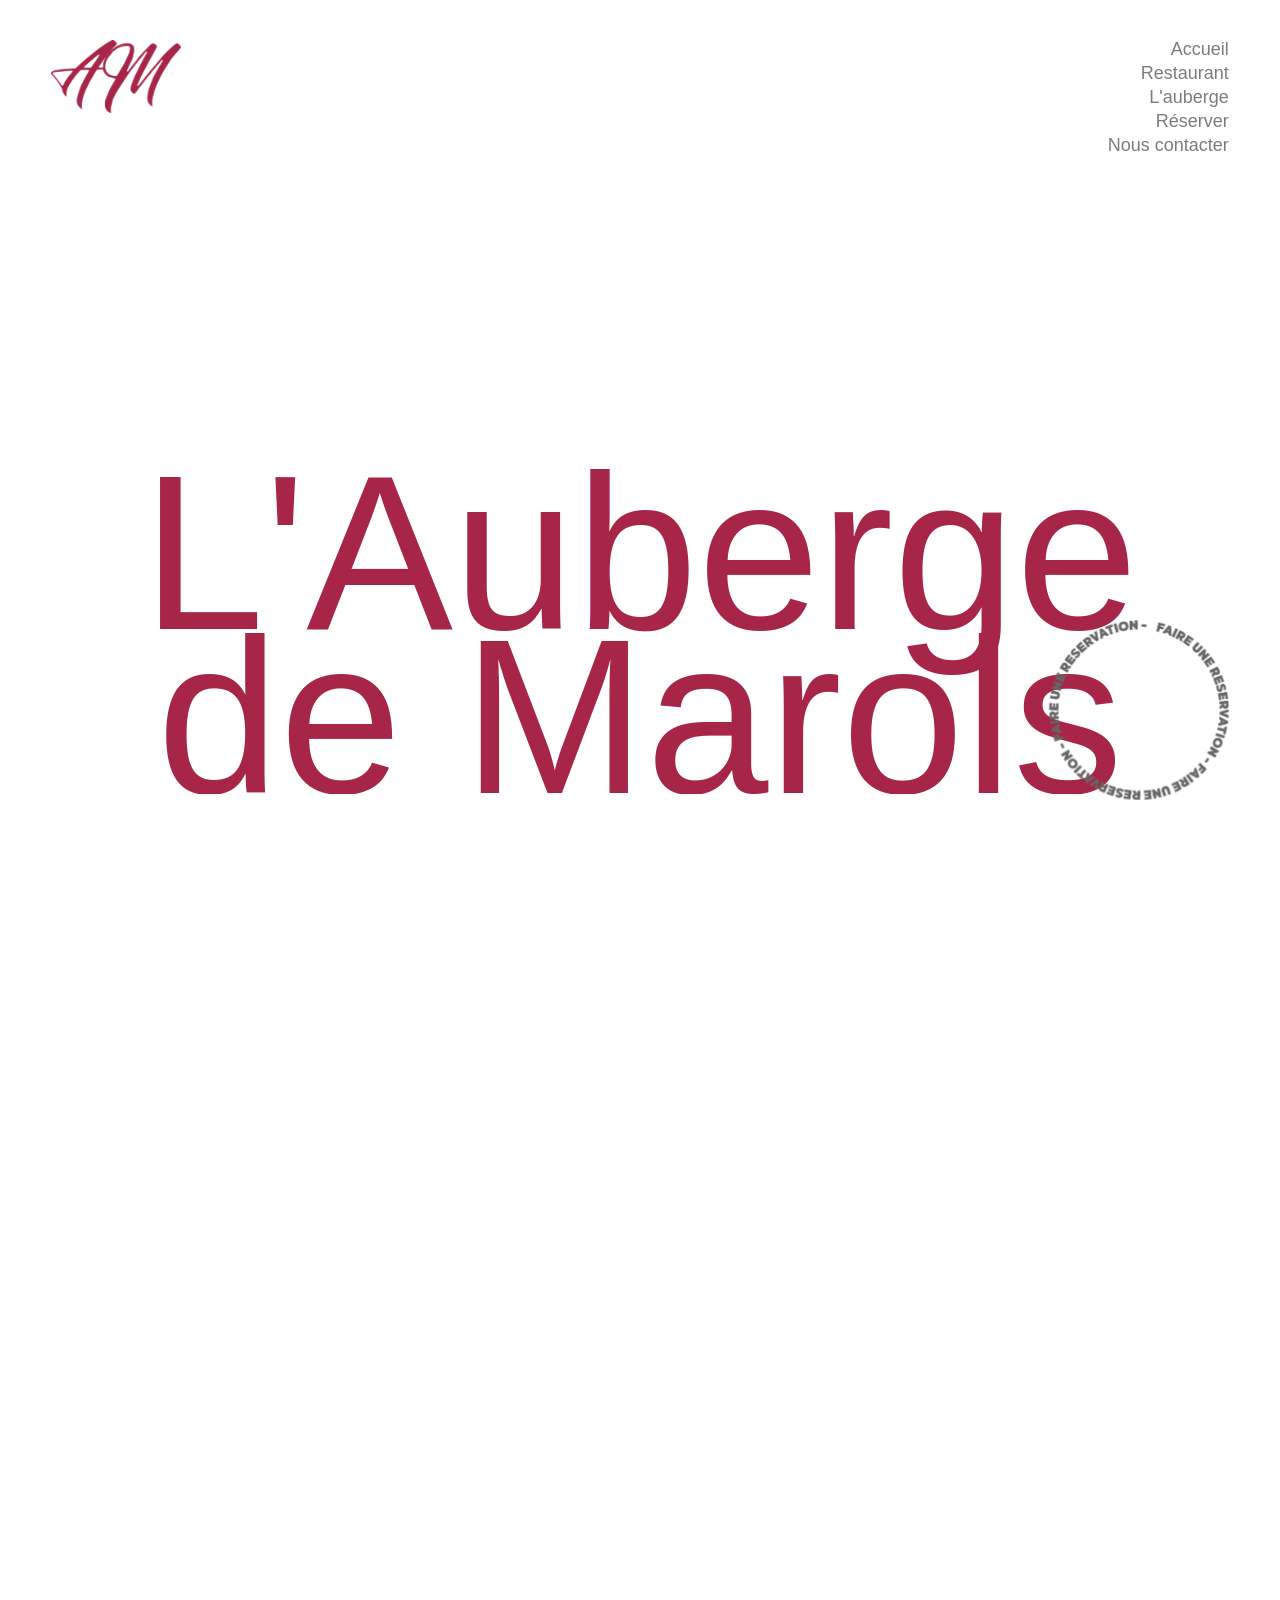
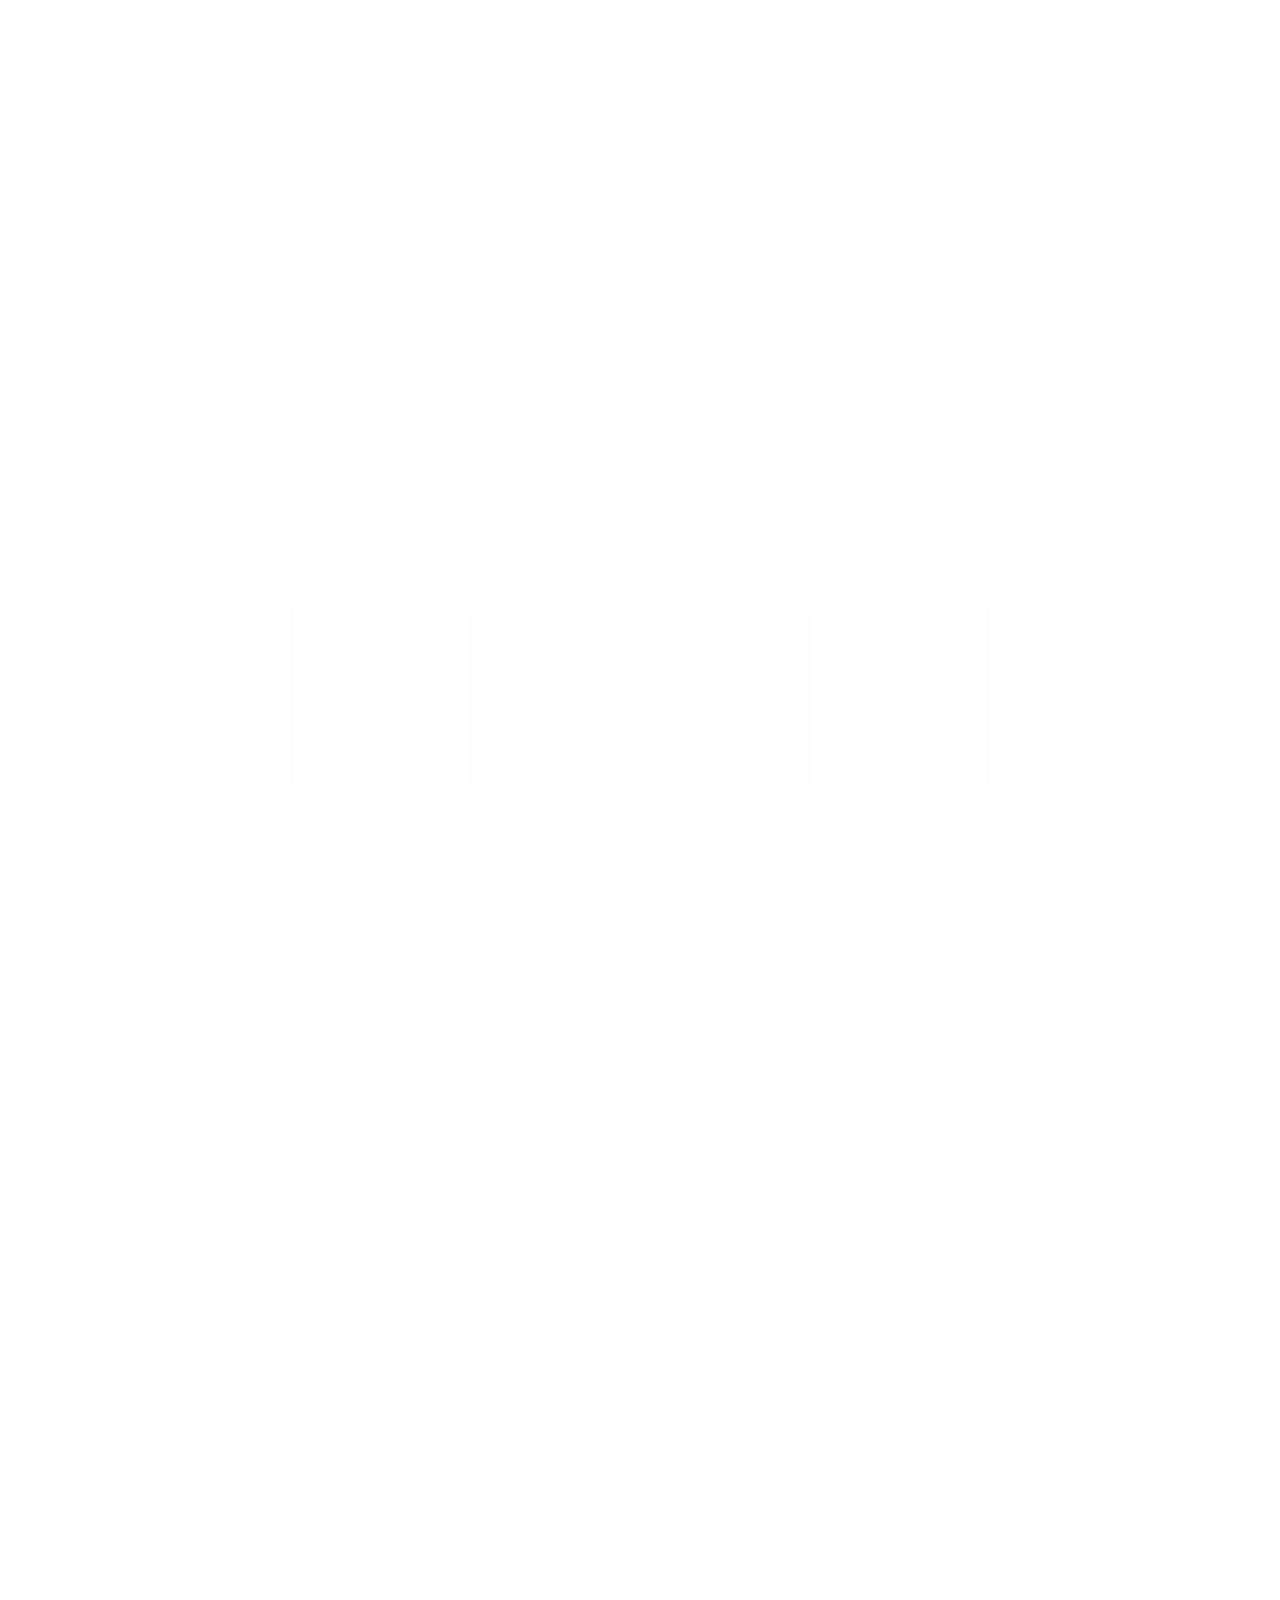
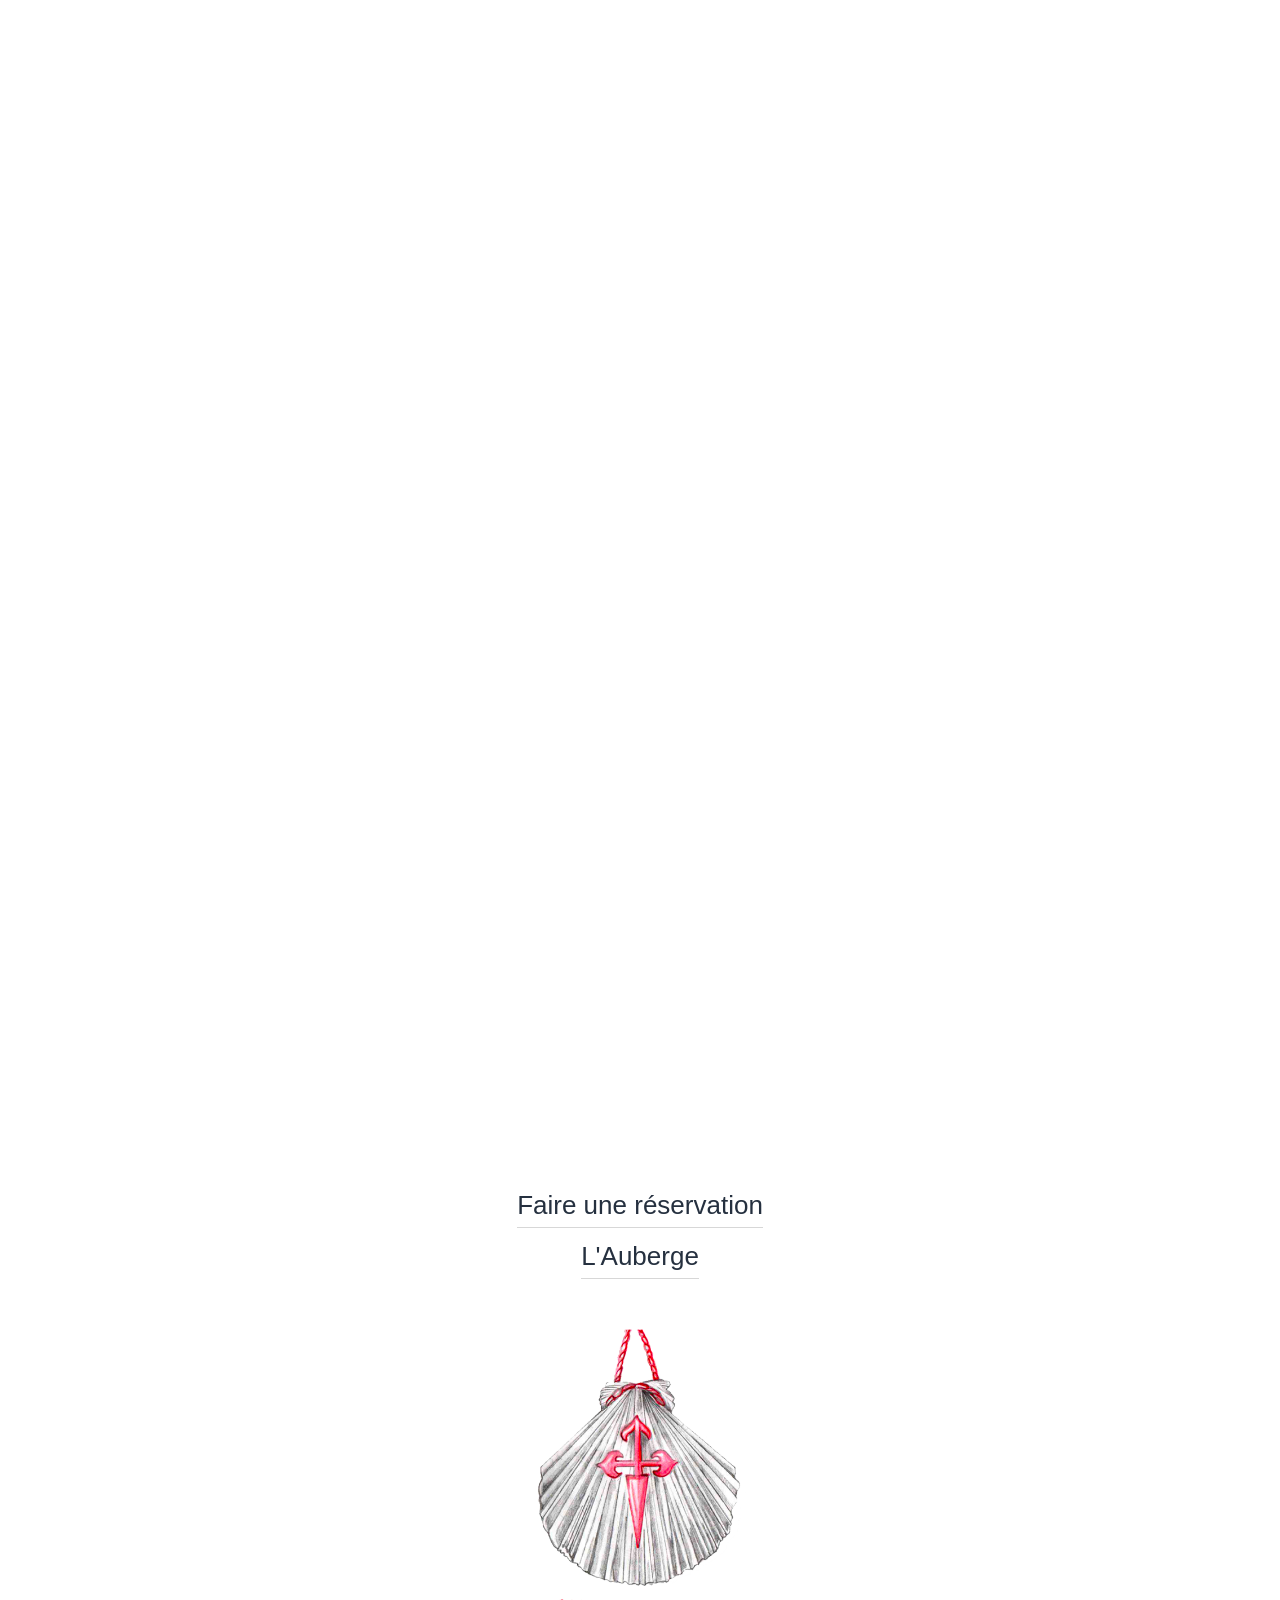
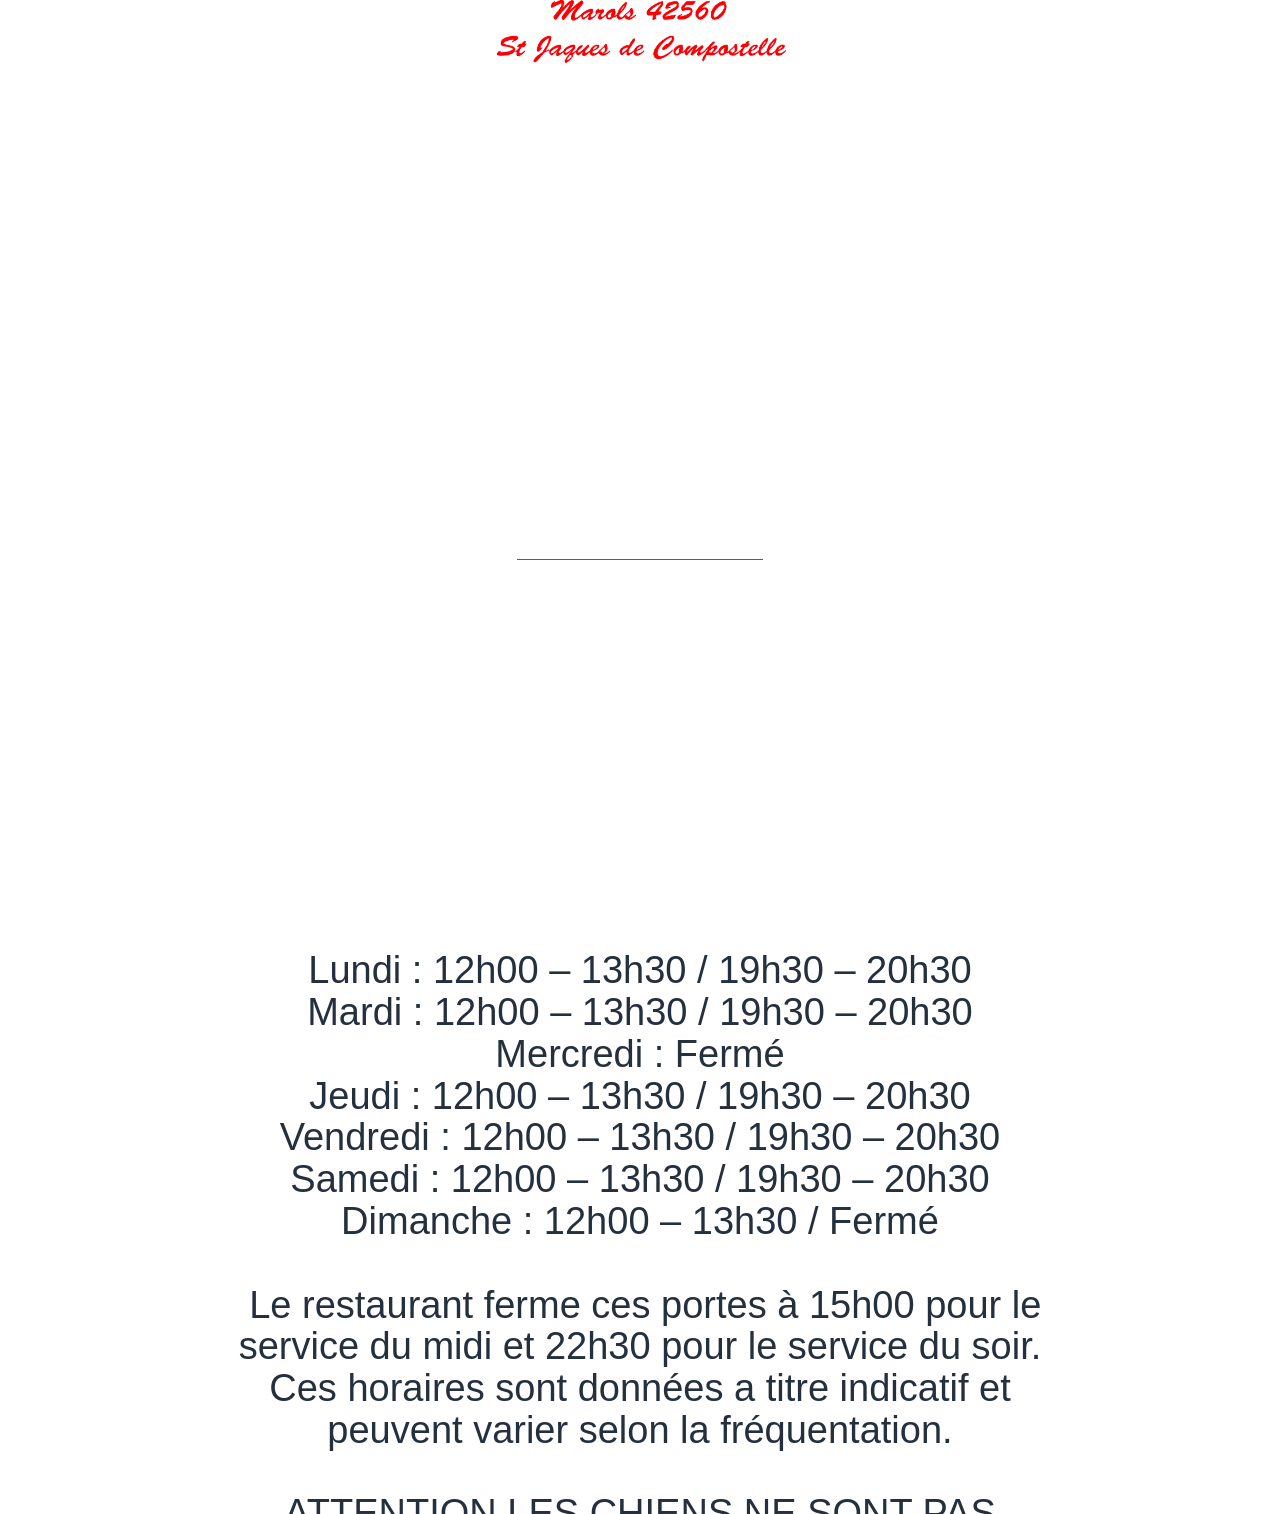
==== commit 812abd06: "Modification de Auberge de Marols par Administrateur via Dashboard11 Studio" ====
(no text change in the page or its own stylesheets)
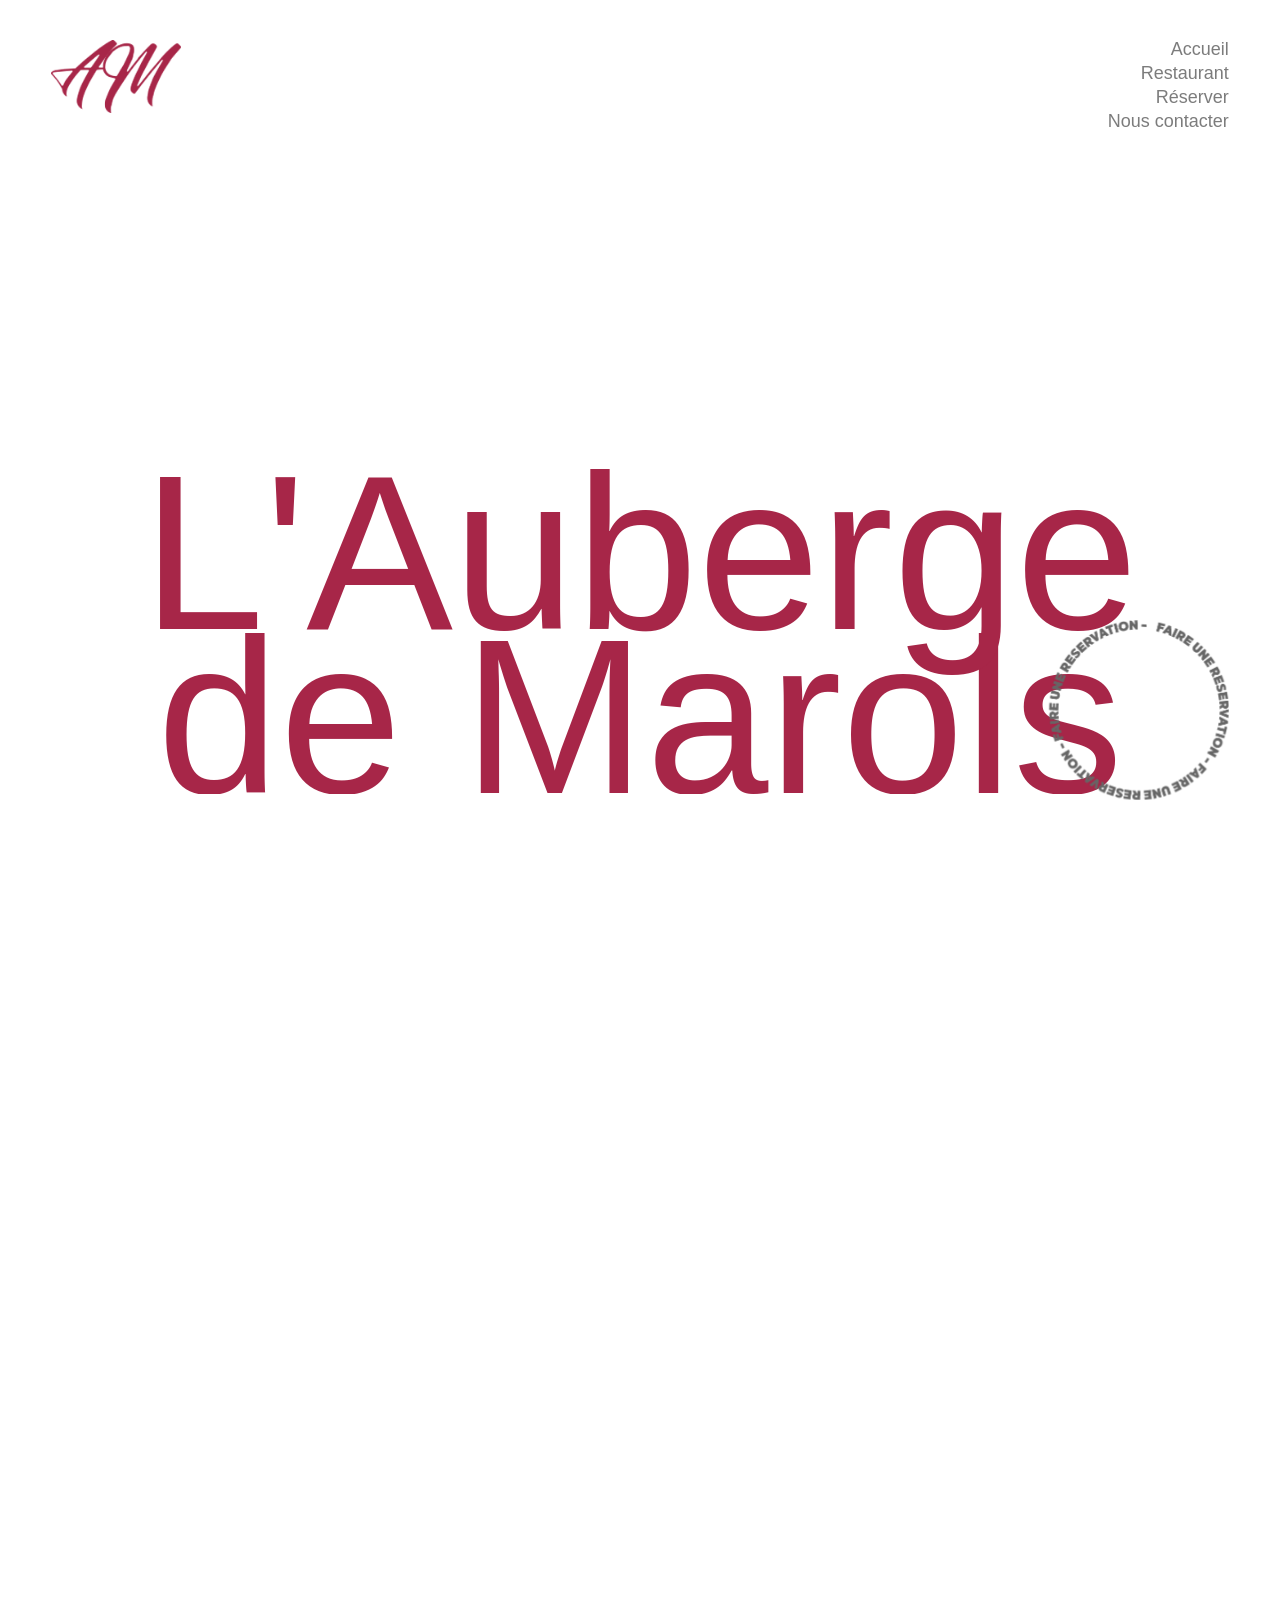
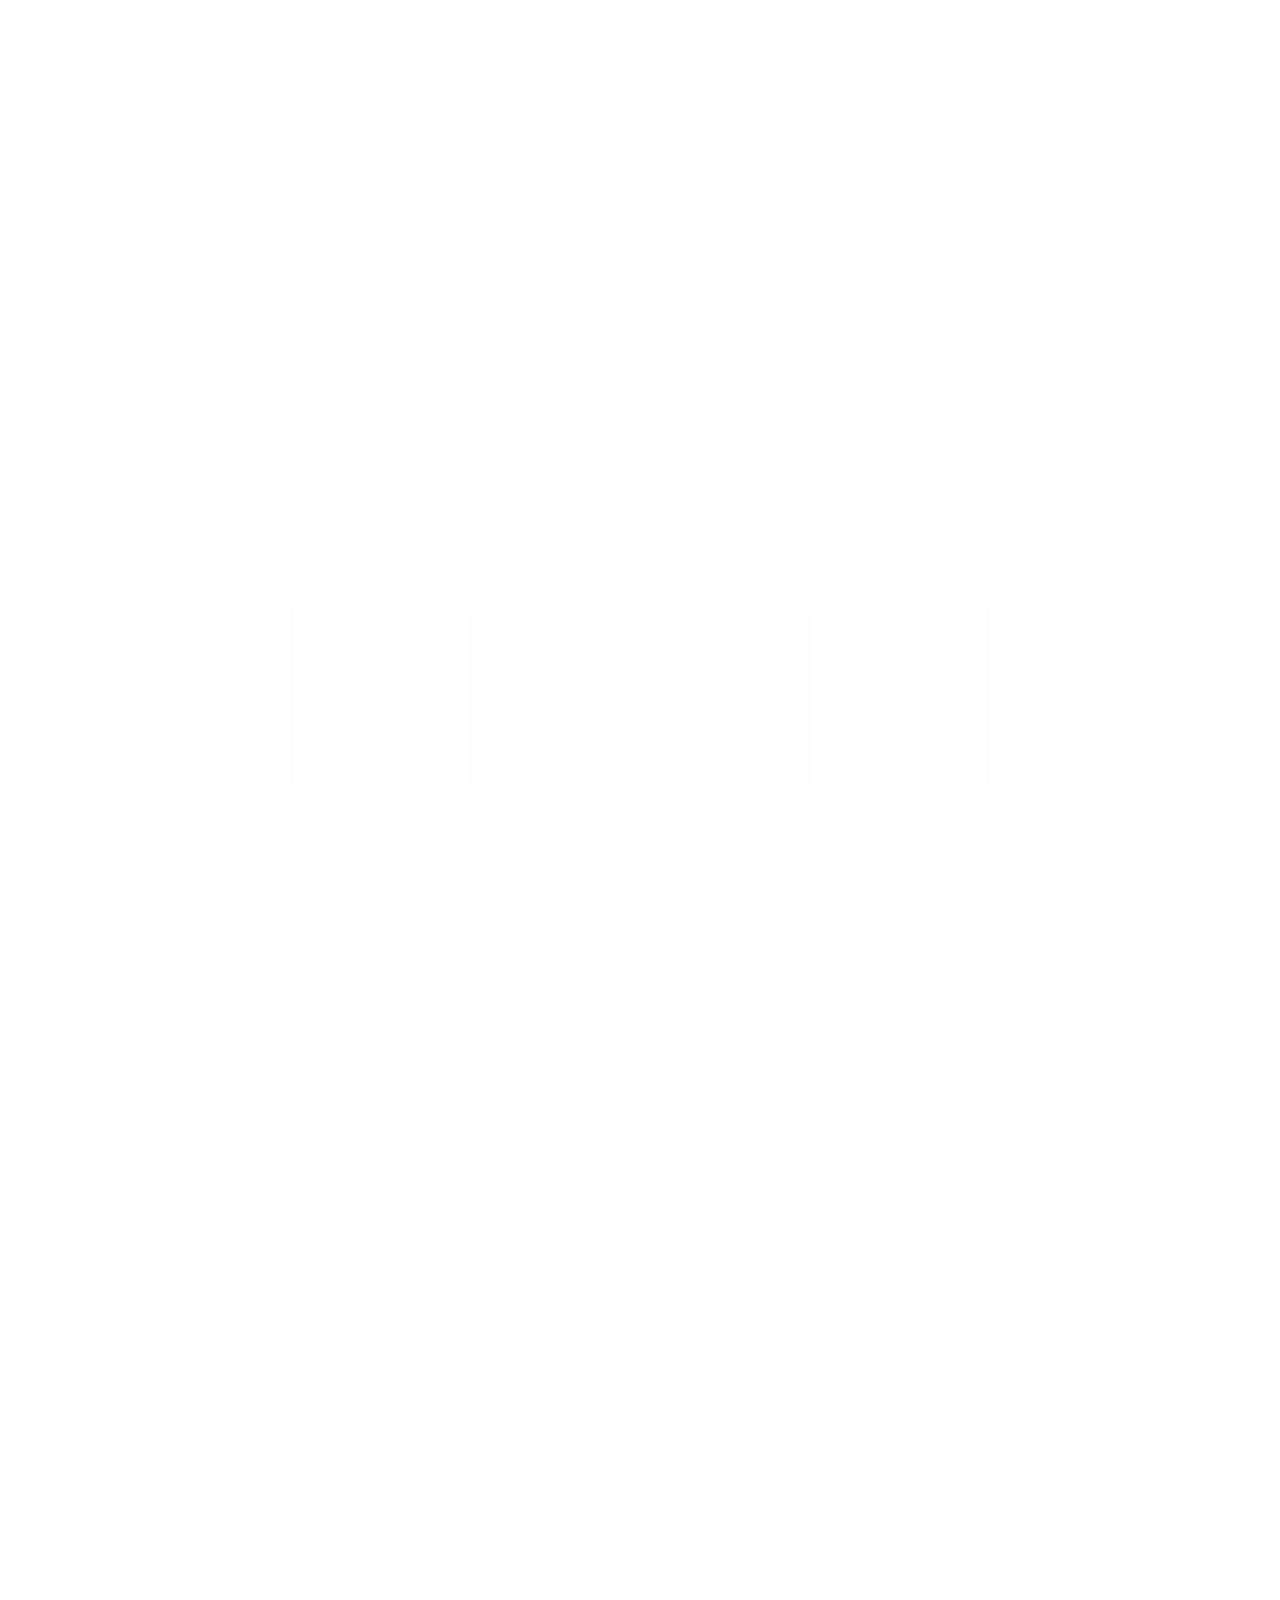
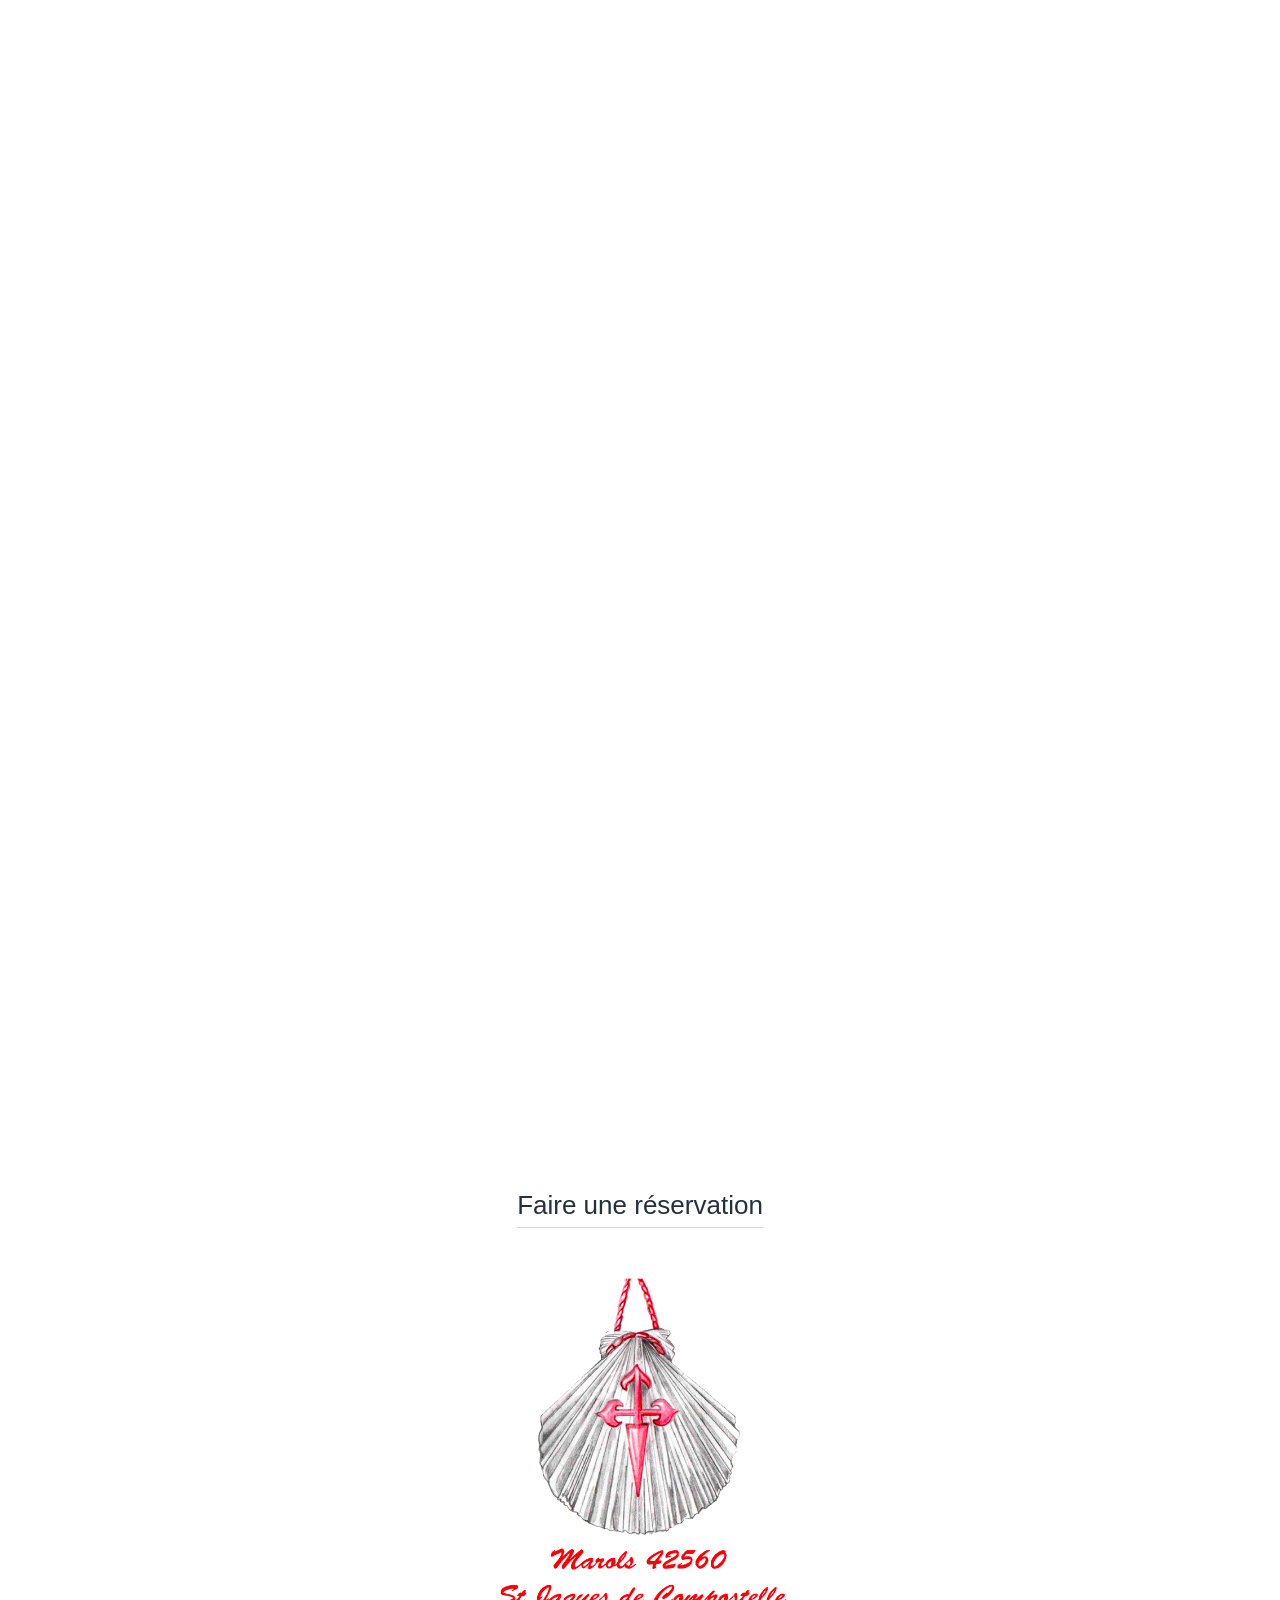
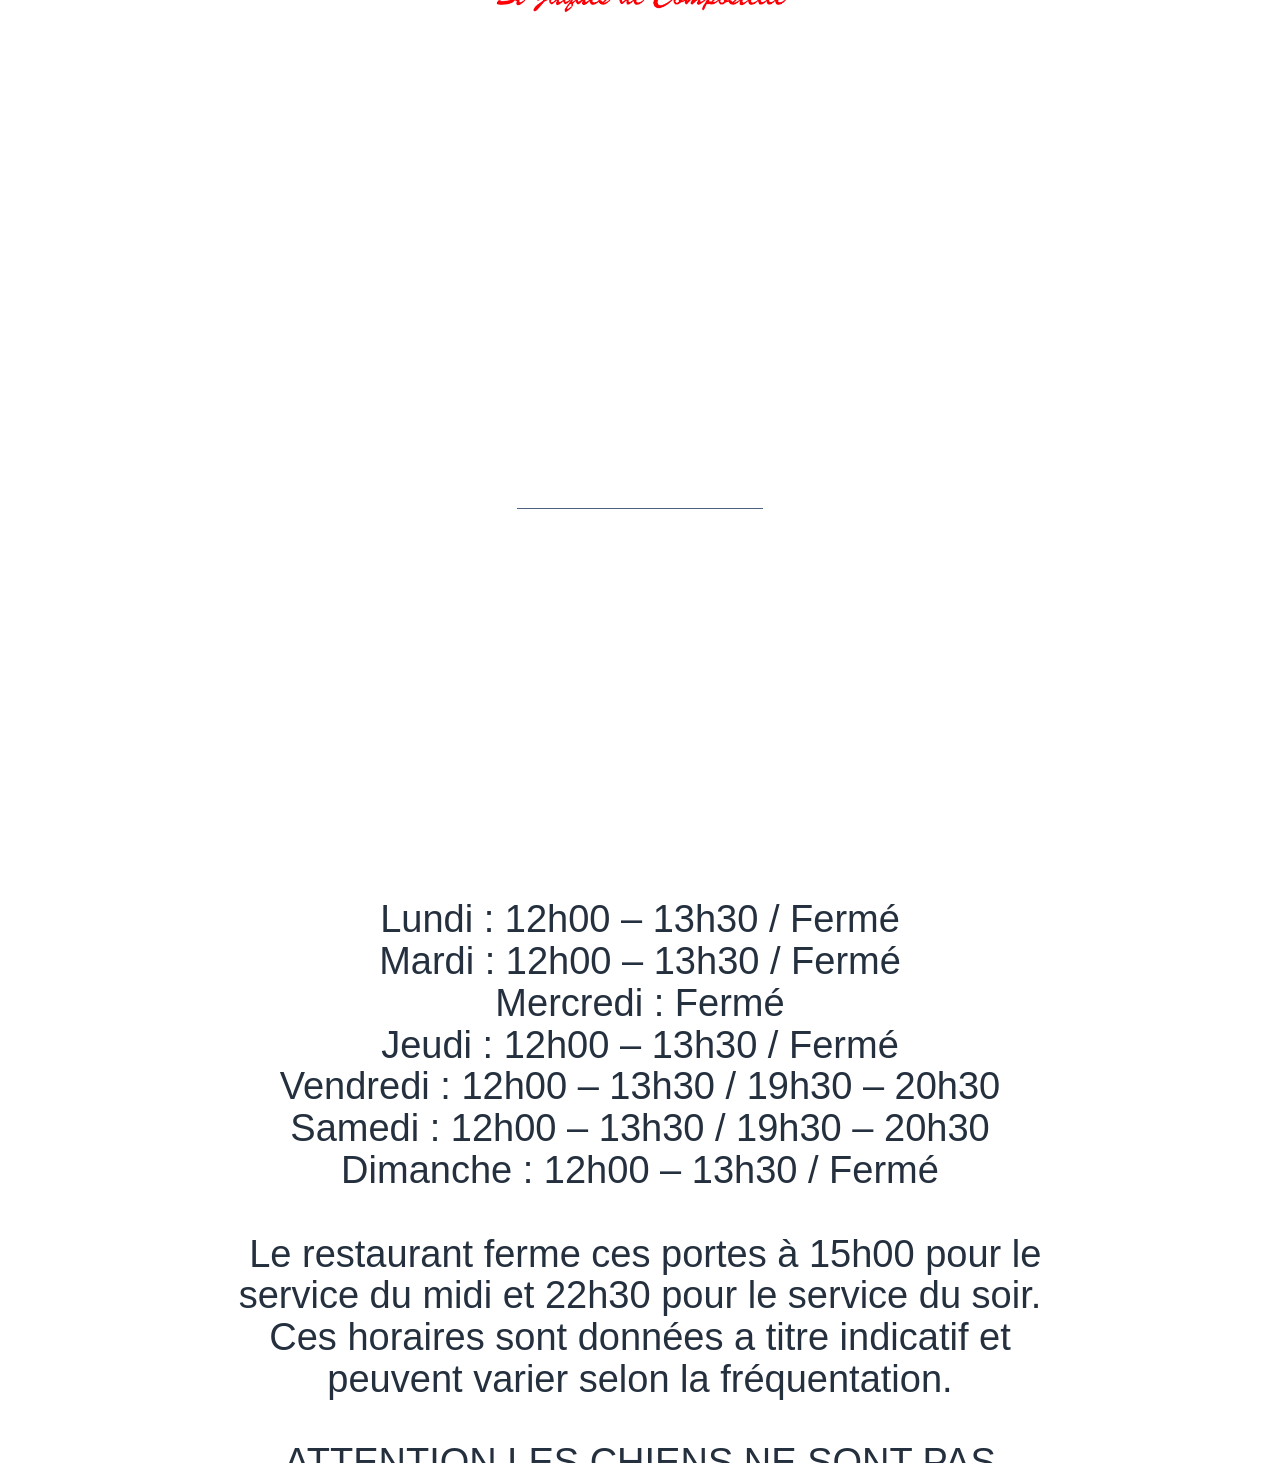
==== commit 634f73b4: "Modifs client : horaires accueil, texte restaurant, retrait onglet L'auberge" ====
--- a/index.html
+++ b/index.html
@@ -24,7 +24,6 @@
     <div class="menu">
       <a href="index.html" aria-current="page" class="nav-link w--current">Accueil</a>
       <a href="le-restaurant-marols.html" class="nav-link">Restaurant</a>
-      <a href="lauberge.html" class="nav-link">L&#x27;auberge</a>
       <a href="reservation-auberge-de-marols---reservez-votre-table-ou-sejour-en-ligne.html" class="nav-link">Réserver</a>
       <a href="contact.html" class="nav-link">Nous contacter</a>
     </div>
@@ -83,11 +82,7 @@
         <div class="button-line"></div>
         <div class="button-line over"></div>
       </a>
-      <a href="lauberge.html" data-w-id="2a0b7d2f-f3e7-2b56-4266-fd4bd940db0e" class="button w-inline-block">
-        <div class="button-text">L&#x27;Auberge</div>
-        <div class="button-line"></div>
-        <div class="button-line over"></div>
-      </a><img src="images/End-Text-Decoration_1End-Text-Decoration.png" loading="lazy" alt="" class="end-text-decoration up-margin"><img src="images/MAROLSAN3.png" loading="lazy" sizes="(max-width: 745px) 100vw, 745px" srcset="images/MAROLSAN3-p-500.png 500w, images/MAROLSAN3.png 745w" alt="" class="image-2">
+      <img src="images/End-Text-Decoration_1End-Text-Decoration.png" loading="lazy" alt="" class="end-text-decoration up-margin"><img src="images/MAROLSAN3.png" loading="lazy" sizes="(max-width: 745px) 100vw, 745px" srcset="images/MAROLSAN3-p-500.png 500w, images/MAROLSAN3.png 745w" alt="" class="image-2">
     </div>
   </div>
   <div data-w-id="79834e63-5a91-f0ce-8084-d5c9eba5dee8" class="section-bg-color-change">
@@ -101,7 +96,7 @@
   </div>
   <div class="section">
     <div class="text-wrap centered">
-      <h2 data-w-id="f78d0d26-b95b-0302-7a53-b8ddc5b034cf" class="h2 centered mini">Lundi : 12h00 – 13h30 / 19h30 – 20h30<br>Mardi : 12h00 – 13h30 / 19h30 – 20h30<br>Mercredi : Fermé<br>Jeudi : 12h00 – 13h30 / 19h30 – 20h30<br>Vendredi : 12h00 – 13h30 / 19h30 – 20h30<br>Samedi : 12h00 – 13h30 / 19h30 – 20h30<br>Dimanche : 12h00 – 13h30 / Fermé<br><br>  Le restaurant ferme ces portes à 15h00 pour le service du midi et 22h30 pour le service du soir.<br>Ces horaires sont données a titre indicatif et peuvent varier selon la fréquentation.<br><br>ATTENTION LES CHIENS NE SONT PAS ADMIS DANS NOTRE ÉTABLISSEMENT</h2>
+      <h2 data-w-id="f78d0d26-b95b-0302-7a53-b8ddc5b034cf" class="h2 centered mini">Lundi : 12h00 – 13h30 / Fermé<br>Mardi : 12h00 – 13h30 / Fermé<br>Mercredi : Fermé<br>Jeudi : 12h00 – 13h30 / Fermé<br>Vendredi : 12h00 – 13h30 / 19h30 – 20h30<br>Samedi : 12h00 – 13h30 / 19h30 – 20h30<br>Dimanche : 12h00 – 13h30 / Fermé<br><br>  Le restaurant ferme ces portes à 15h00 pour le service du midi et 22h30 pour le service du soir.<br>Ces horaires sont données a titre indicatif et peuvent varier selon la fréquentation.<br><br>ATTENTION LES CHIENS NE SONT PAS ADMIS DANS NOTRE ÉTABLISSEMENT</h2>
       <div class="social-link-wrap">
         <a href="contact.html" target="_blank" class="social-link">Nous contacter</a>
         <div class="blue-dot"></div>
@@ -117,7 +112,6 @@
         <a href="index.html" aria-current="page" class="footer-link w--current">Accueil</a>
         <a href="reservation-auberge-de-marols---reservez-votre-table-ou-sejour-en-ligne.html" class="footer-link">Réserver</a>
         <a href="le-restaurant-marols.html" class="footer-link">Le restaurant</a>
-        <a href="lauberge.html" class="footer-link">L&#x27;auberge</a>
         <a href="contact.html" class="footer-link">Nous contacter</a>
       </div>
     </div>
